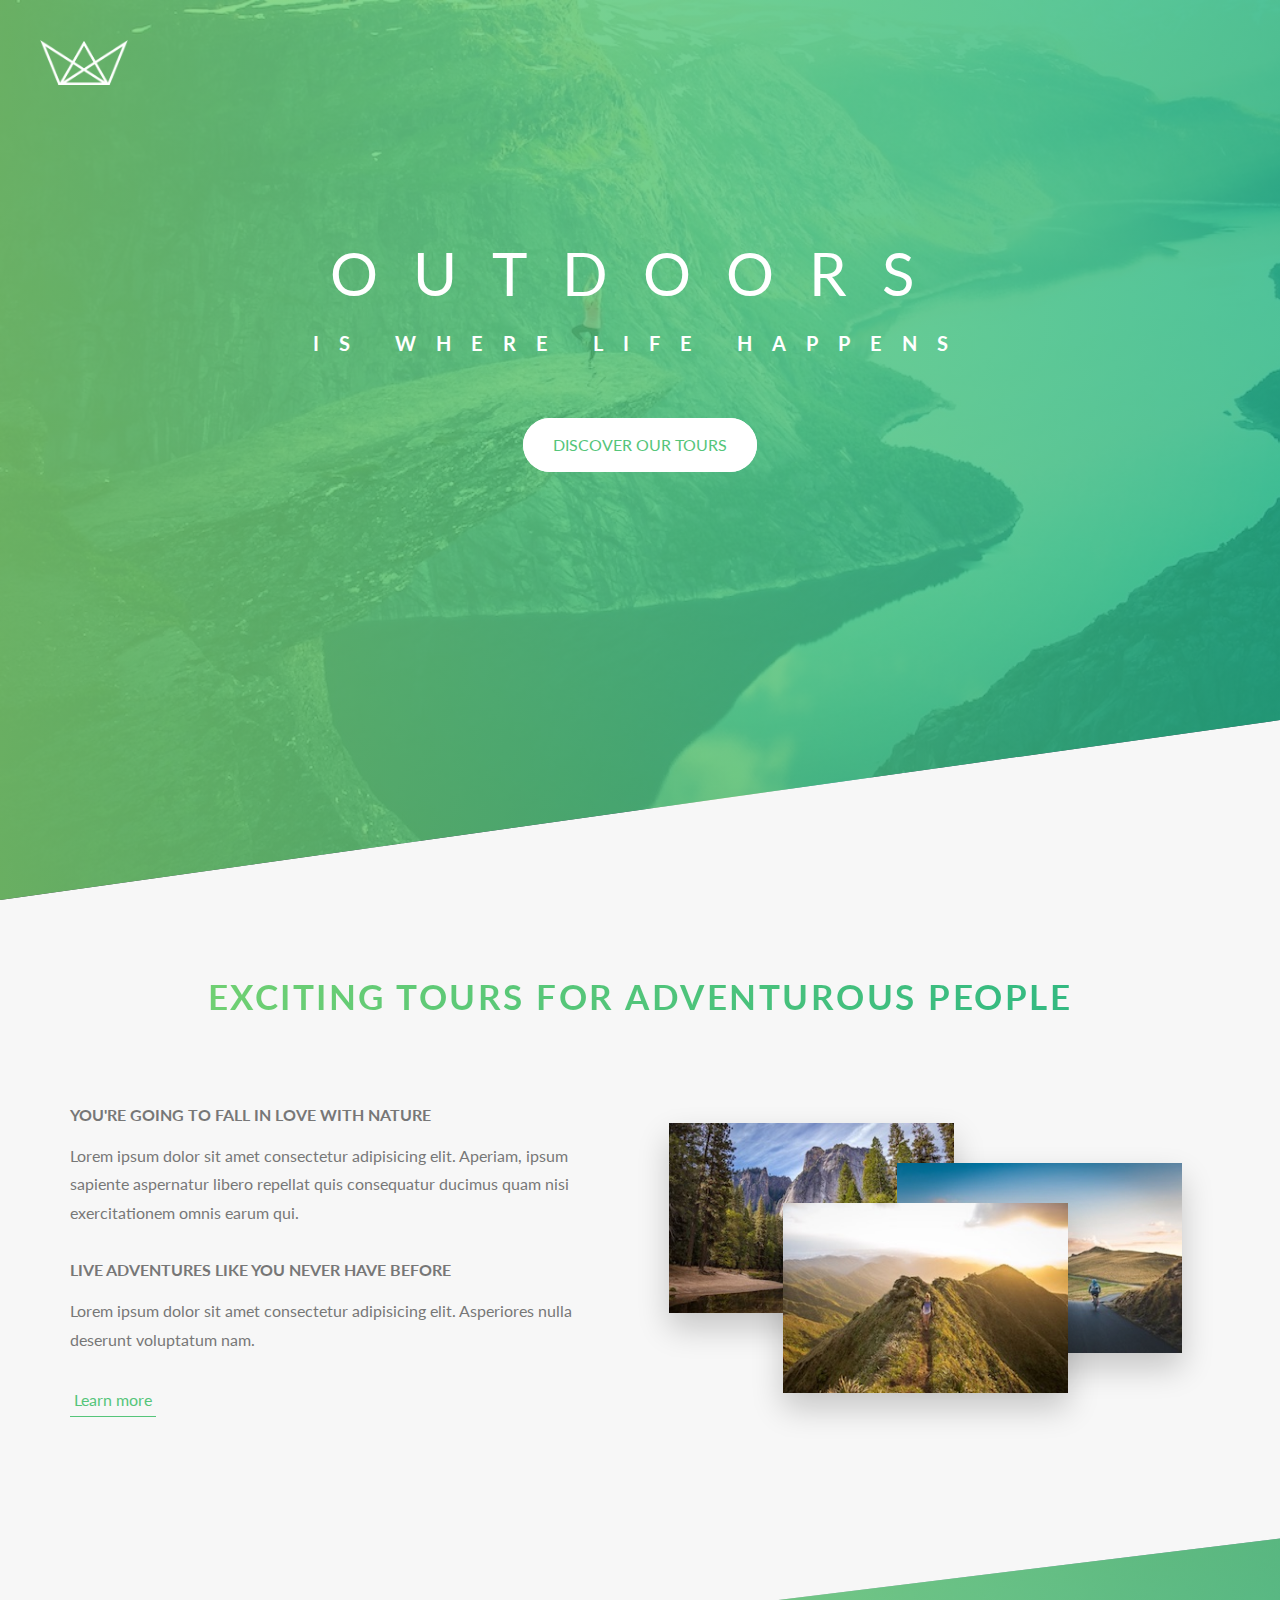
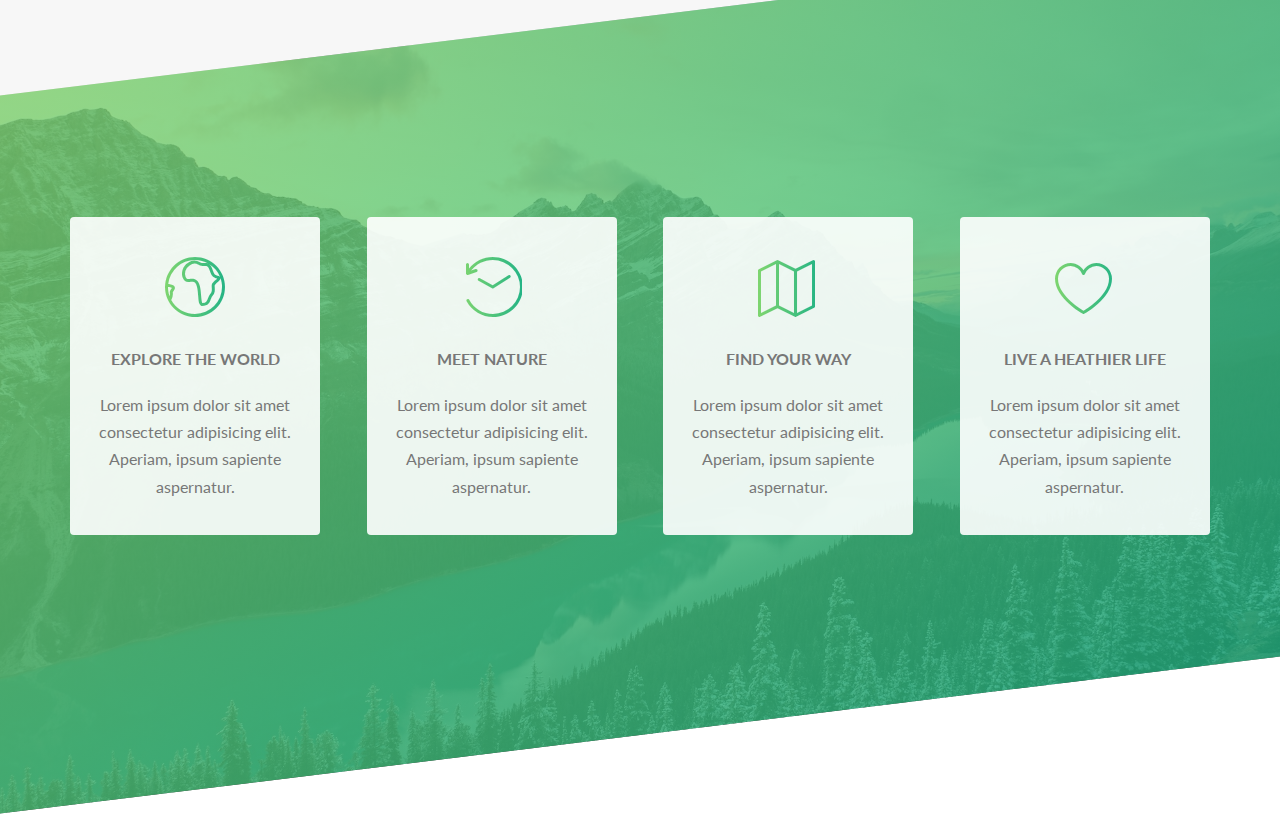
==== index.html @ 1b93e99a "header and few sections" ====
<html>
  <head>
    <meta charset="UTF-8">
    <meta name="viewport" content="width=device-width, initial-scale=1.0">
    <meta http-equiv="X-UA-Compatible" content="ie=edge">

    <link href="https://fonts.googleapis.com/css?family=Lato:100,300,400,700,900" rel="stylesheet">

    <!--<link rel="stylesheet" href="css/icon-font.css">-->

    <link rel="stylesheet" href="css/style.css">
    <link rel="stylesheet" href="css/font.css">
    <link rel="shortcut icon" type="image/png" href="img/favicon.png">

    <title>Natours | Exciting tours for adventurous people</title>
  </head>
  <body>
    <header>
      <div class="header__logo-box">
        <img class="logo" alt="logo" src="img/logo-white.png">
      </div>
      <div class="header__content-box">
        <h3>Outdoors</h3>
        <p>Is where life happens</p>
        <div class="u-text-center">
          <a href="#" class="button button--white">Discover our tours</a>
        </div>
      </div>
    </header>
    <main>
      <section class="section-about">
        <h2 class="heading--primary u-text-center u-mb-8">
          EXCITING TOURS FOR ADVENTUROUS PEOPLE
        </h2>
        <div class="container u-pt-8">
          <div class="row">
            <div class="col">
              <div class="about__content-box">
                <h4 class="heading--secondary">You're going to fall in love with nature</h4>
                <p>Lorem ipsum dolor sit amet consectetur adipisicing elit. Aperiam, ipsum sapiente aspernatur libero repellat quis consequatur ducimus quam nisi exercitationem omnis earum qui.</p>
              </div>
              <div class="about__content-box">
                <h4 class="heading--secondary">Live adventures like you never have before</h4>
                <p>Lorem ipsum dolor sit amet consectetur adipisicing elit. Asperiores nulla deserunt voluptatum nam.</p>
              </div>
              <a class="link" href="#">Learn more</a>
            </div>
            <div class="col">
              <div class="about__image-box">
                <img src="img/nat-1.jpg" class="about__img img--1">
                <img src="img/nat-2.jpg" class="about__img img--2">
                <img src="img/nat-3.jpg" class="about__img img--3">
              </div>
            </div>
          </div>
        </div>
      </section>

      <section class="section-features">
        <div class="container">
          <div class="row">
            <div class="col">
              <div class="feature-box">
                <div class="feature__logo">
                  <i class="lnr lnr-earth"></i>
                </div>
                <div class="feature__content">
                  <h4 class="heading--secondary">Explore The World</h4>
                  <p>Lorem ipsum dolor sit amet consectetur adipisicing elit. Aperiam, ipsum sapiente aspernatur.</p>
                </div>
              </div>
            </div>
            <div class="col">
              <div class="feature-box">
                <div class="feature__logo">
                  <i class="lnr lnr-history"></i>
                </div>
                <div class="feature__content">
                  <h4 class="heading--secondary">Meet Nature</h4>
                  <p>Lorem ipsum dolor sit amet consectetur adipisicing elit. Aperiam, ipsum sapiente aspernatur.</p>
                </div>
              </div>
            </div>
            <div class="col">
              <div class="feature-box">
                <div class="feature__logo">
                  <i class="lnr lnr-map"></i>
                </div>
                <div class="feature__content">
                  <h4 class="heading--secondary">Find your way</h4>
                  <p>Lorem ipsum dolor sit amet consectetur adipisicing elit. Aperiam, ipsum sapiente aspernatur.</p>
                </div>
              </div>
            </div>
            <div class="col">
              <div class="feature-box">
                <div class="feature__logo">
                  <i class="lnr lnr-heart"></i>
                </div>
                <div class="feature__content">
                  <h4 class="heading--secondary">Live a heathier life</h4>
                  <p>Lorem ipsum dolor sit amet consectetur adipisicing elit. Aperiam, ipsum sapiente aspernatur.</p>
                </div>
              </div>
            </div>
          </div>
        </div>
      </section>

      <section class="section-tours">
      </section>
    </main>
  </body>
</html>
---- css/style.css ----
/*
 * Light Green: #7ed56f
 * Medium Green: #55c57a;
 * Dark Green: #24b485
 */

* {
  padding: 0;
  margin: 0;
  box-sizing: border-box;
}

html {
  font-size: 62.5%;   /* 1rem = 10px */
}

body {
  font-family: Lato;
  font-weight: 400;
  color: #777;
  line-height: 1.5;
}

header {
  position: relative;
  min-height: 100vh;
  width: 100%;
  background-image: linear-gradient(to right, rgba(126, 213, 111, 0.8), rgba(36, 180, 132, 0.8)),
                    url('../img/hero-small.jpg');
  background-size: cover;
  clip-path: polygon(0 0, 100% 0, 100% 80vh, 0 100%);
  display: flex;
  align-items: center;
  justify-content: center;
}

header .header__logo-box {
  position: absolute;
  top: 4rem;
  left: 4rem;
}

header .header__logo-box img.logo {
  height: 4.5rem;
}

header .header__content-box {
  transform: translateY(-10rem);
}

header .header__content-box h3 {
  color: #fff;
  text-transform: uppercase;
  letter-spacing: 3.5rem;
  font-size: 6rem;
  font-weight: 400;
  margin-bottom: 1rem;
  text-align: center;
}

header .header__content-box p {
  color: #fff;
  text-transform: uppercase;
  letter-spacing: 2rem;
  font-size: 2rem;
  font-weight: 700;
  margin-bottom: 6rem;
}

.section-about {
  margin-top: -20vh;
  padding: 25rem 0 30rem;
  background-color: #f7f7f7;
}

.section-about .about__content-box {
  margin-bottom: 3rem;
  padding-right: 5rem;
}

.section-about .about__content-box p {
  margin-top: 1.5rem;
  font-size: 1.6rem;
  line-height: 1.8;
}

.section-about .about__image-box {
  position: relative;
  height: 100%;
  width: 100%;
}

.section-about .about__img {
  position: absolute;
  width: 50%;
  box-shadow: 0 15px 30px rgba(0, 0, 0, 0.2);
  outline-offset: 2rem;
  transition: 0.25s;
}

.section-about .about__img:hover {
  outline: 1.2rem solid #55c57a;
  transform: scale(1.05) translateY(-5px);
  z-index: 5 !important;
}

.section-about .about__img.img--1 {
  top: 2rem;
  left: 5%;
  z-index: 1;
}

.section-about .about__img.img--2 {
  top: 6rem;
  right: 5%;
  z-index: 2;
}

.section-about .about__img.img--3 {
  top: 10rem;
  left: 25%;
  z-index: 3;
}

.section-features {
  padding: 20rem 0;
  width: 100%;
  background-image: linear-gradient(to bottom right, rgba(126, 213, 111, 0.8), rgba(36, 180, 132, 0.8)),
                    url('../img/nat-4.jpg');
  background-size: cover;
  transform: skewY(-7deg);
  margin-top: -10rem;
}

.section-features .container {
  transform: skewY(7deg);
}

.section-features .row {
  justify-content: space-between;
}

.section-features .row .col {
  max-width: 25rem;
}

.section-features .feature-box {
  padding: 4rem 1.5rem 2.5rem;
  background-color: rgba(255, 255, 255, 0.9);
  border-radius: 4px;
  transition: 0.25s;
  text-align: center;
}

.section-features .feature-box:hover {
  transform: translateY(-15px) scale(1.02);
}

.section-features .feature-box .feature__logo {
  font-size: 6rem;
  display: inline-block;
  color: transparent;
  background: linear-gradient(to right, #7ed56f, #24b485);
  -webkit-background-clip: text;
  margin-bottom: 3rem;
}

.section-features .feature-box .feature__content h4 { 
  margin-bottom: 2rem;
}

.section-features .feature-box .feature__content p { 
  font-size: 1.6rem;
  line-height: 1.7;
  margin-bottom: 1rem;
}




/* Button CSS */
.button {
  cursor: pointer;
  display: inline-block;
  min-width: 10rem;
  text-transform: uppercase;
  text-decoration: none;
  padding: 1.5rem 3rem;
  border-radius: 7.5rem;
  font-size: 1.6rem;
  transition: 0.3s;
  position: relative;
}

.button:before {
  content: '';
  position: absolute;
  border-radius: 7.5rem;
  width: 100%;
  height: 100%;
  top: 0;
  left: 0;
  z-index: -1;
  transition: 0.3s;
}

.button:hover {
  transform: translateY(-5px);
  box-shadow: 0 10px 20px rgba(0, 0, 0, 0.2);
}

.button:hover:before {
  transform: scaleX(1.2) scaleY(1.5);
  opacity: 0;
}

.button.button--white,
.button.button--white:before {
  color: #55c57a;
  background-color: #fff;
}

.button.button--green,
.button.button--green:before {
  color: #fff;
  background-color: #55c57a;
}


/* Common Typograpy CSS */
.heading--primary {
  font-size: 3.5rem;
  text-transform: uppercase;
  color: transparent;
  background: linear-gradient(to right, #7ed56f, #24b485);
  font-weight: 700;
  letter-spacing: 0.25rem;
  transition: 0.25s;
  line-height: 1.5;
  -webkit-background-clip: text;
}

.heading--primary:hover {
  transform: skewY(2deg) skewX(15deg) scale(1.1);
  text-shadow: 0 10px 20px rgba(0, 0, 0, 0.2);
}

.heading--secondary {
  font-size: 1.6rem;
  font-weight: 700;
  text-transform: uppercase;
}

/* Grid CSS */
.container {
  max-width: 114rem;
  margin: auto;
}

.row {
  display: flex;
  flex-wrap: wrap;
}

.col {
  position: relative;
  width: 100%;
  min-height: 1px;
}

@media (min-width: 768px) {
  .col {
    flex-basis: 0;
    flex-grow: 1;
    max-width: 100%;
  }
}

/* Link CSS */
a.link {
  text-decoration: none;
  display: inline-block;
  font-size: 1.6rem;
  color: #55c57a;
  border-bottom: 1px solid #55c57a;
  padding: 4px;
  transition: 0.25s;
}

a.link:hover {
  background-color: #55c57a;
  color: #fff;
  transform: translateY(-3px);
  box-shadow: 0 8px 15px rgba(0, 0, 0, 0.2);
}


/* utilities CSS */
.u-text-center {
  text-align: center !important;
}

.u-text-left {
  text-align: left !important;
}

.u-text-right {
  text-align: right !important;
}

.u-text-justify {
  text-align: justify !important;
}


.u-mt-1 {
  margin-top: 0.5rem !important;
}

.u-mt-2 {
  margin-top: 1rem !important;
}

.u-mt-3 {
  margin-top: 1.5rem !important;
}

.u-mt-4 {
  margin-top: 2rem !important;
}

.u-mt-5 {
  margin-top: 2.5rem !important;
}

.u-mt-6 {
  margin-top: 3rem !important;
}

.u-mt-7 {
  margin-top: 3.5rem !important;
}

.u-mt-8 {
  margin-top: 4rem !important;
}

.u-mt-auto {
  margin-top: auto !important;
}

.u-mb-1 {
  margin-bottom: 0.5rem !important;
}

.u-mb-2 {
  margin-bottom: 1rem !important;
}

.u-mb-3 {
  margin-bottom: 1.5rem !important;
}

.u-mb-4 {
  margin-bottom: 2rem !important;
}

.u-mb-5 {
  margin-bottom: 2.5rem !important;
}

.u-mb-6 {
  margin-bottom: 3rem !important;
}

.u-mb-7 {
  margin-bottom: 3.5rem !important;
}

.u-mb-8 {
  margin-bottom: 4rem !important;
}

.u-mb-auto {
  margin-bottom: auto !important;
}

.u-ml-1 {
  margin-left: 0.5rem !important;
}

.u-ml-2 {
  margin-left: 1rem !important;
}

.u-ml-3 {
  margin-left: 1.5rem !important;
}

.u-ml-4 {
  margin-left: 2rem !important;
}

.u-ml-auto {
  margin-left: auto !important;
}

.u-mr-1 {
  margin-right: 0.5rem !important;
}

.u-mr-2 {
  margin-right: 1rem !important;
}

.u-mr-3 {
  margin-right: 1.5rem !important;
}

.u-mr-4 {
  margin-right: 2rem !important;
}

.u-mr-auto {
  margin-right: auto !important;
}

.u-pt-1 {
  padding-top: 0.5rem !important;
}

.u-pt-2 {
  padding-top: 1rem !important;
}

.u-pt-3 {
  padding-top: 1.5rem !important;
}

.u-pt-4 {
  padding-top: 2rem !important;
}

.u-pt-5 {
  padding-top: 2.5rem !important;
}

.u-pt-6 {
  padding-top: 3rem !important;
}

.u-pt-7 {
  padding-top: 3.5rem !important;
}

.u-pt-8 {
  padding-top: 4rem !important;
}

.u-pb-1 {
  padding-bottom: 0.5rem !important;
}

.u-pb-2 {
  padding-bottom: 1rem !important;
}

.u-pb-3 {
  padding-bottom: 1.5rem !important;
}

.u-pb-4 {
  padding-bottom: 2rem !important;
}

.u-pb-5 {
  padding-bottom: 2.5rem !important;
}

.u-pb-6 {
  padding-bottom: 3rem !important;
}

.u-pb-7 {
  padding-bottom: 3.5rem !important;
}

.u-pb-8 {
  padding-bottom: 4rem !important;
}

.u-pl-1 {
  padding-left: 0.5rem !important;
}

.u-pl-2 {
  padding-left: 1rem !important;
}

.u-pl-3 {
  padding-left: 1.5rem !important;
}

.u-pl-4 {
  padding-left: 2rem !important;
}

.u-pr-1 {
  padding-right: 0.5rem !important;
}

.u-pr-2 {
  padding-right: 1rem !important;
}

.u-pr-3 {
  padding-right: 1.5rem !important;
}

.u-pr-4 {
  padding-right: 2rem !important;
}
---- css/font.css ----
@font-face {
	font-family: 'Linearicons-Free';
	src:url('fonts/Linearicons-Free.eot?w118d');
	src:url('fonts/Linearicons-Free.eot?#iefixw118d') format('embedded-opentype'),
		url('fonts/Linearicons-Free.woff2?w118d') format('woff2'),
		url('fonts/Linearicons-Free.woff?w118d') format('woff'),
		url('fonts/Linearicons-Free.ttf?w118d') format('truetype'),
		url('fonts/Linearicons-Free.svg?w118d#Linearicons-Free') format('svg');
	font-weight: normal;
	font-style: normal;
}

.lnr {
	font-family: 'Linearicons-Free';
	speak: none;
	font-style: normal;
	font-weight: normal;
	font-variant: normal;
	text-transform: none;
	line-height: 1;

	/* Better Font Rendering =========== */
	-webkit-font-smoothing: antialiased;
	-moz-osx-font-smoothing: grayscale;
}

.lnr-home:before {
	content: "\e800";
}
.lnr-apartment:before {
	content: "\e801";
}
.lnr-pencil:before {
	content: "\e802";
}
.lnr-magic-wand:before {
	content: "\e803";
}
.lnr-drop:before {
	content: "\e804";
}
.lnr-lighter:before {
	content: "\e805";
}
.lnr-poop:before {
	content: "\e806";
}
.lnr-sun:before {
	content: "\e807";
}
.lnr-moon:before {
	content: "\e808";
}
.lnr-cloud:before {
	content: "\e809";
}
.lnr-cloud-upload:before {
	content: "\e80a";
}
.lnr-cloud-download:before {
	content: "\e80b";
}
.lnr-cloud-sync:before {
	content: "\e80c";
}
.lnr-cloud-check:before {
	content: "\e80d";
}
.lnr-database:before {
	content: "\e80e";
}
.lnr-lock:before {
	content: "\e80f";
}
.lnr-cog:before {
	content: "\e810";
}
.lnr-trash:before {
	content: "\e811";
}
.lnr-dice:before {
	content: "\e812";
}
.lnr-heart:before {
	content: "\e813";
}
.lnr-star:before {
	content: "\e814";
}
.lnr-star-half:before {
	content: "\e815";
}
.lnr-star-empty:before {
	content: "\e816";
}
.lnr-flag:before {
	content: "\e817";
}
.lnr-envelope:before {
	content: "\e818";
}
.lnr-paperclip:before {
	content: "\e819";
}
.lnr-inbox:before {
	content: "\e81a";
}
.lnr-eye:before {
	content: "\e81b";
}
.lnr-printer:before {
	content: "\e81c";
}
.lnr-file-empty:before {
	content: "\e81d";
}
.lnr-file-add:before {
	content: "\e81e";
}
.lnr-enter:before {
	content: "\e81f";
}
.lnr-exit:before {
	content: "\e820";
}
.lnr-graduation-hat:before {
	content: "\e821";
}
.lnr-license:before {
	content: "\e822";
}
.lnr-music-note:before {
	content: "\e823";
}
.lnr-film-play:before {
	content: "\e824";
}
.lnr-camera-video:before {
	content: "\e825";
}
.lnr-camera:before {
	content: "\e826";
}
.lnr-picture:before {
	content: "\e827";
}
.lnr-book:before {
	content: "\e828";
}
.lnr-bookmark:before {
	content: "\e829";
}
.lnr-user:before {
	content: "\e82a";
}
.lnr-users:before {
	content: "\e82b";
}
.lnr-shirt:before {
	content: "\e82c";
}
.lnr-store:before {
	content: "\e82d";
}
.lnr-cart:before {
	content: "\e82e";
}
.lnr-tag:before {
	content: "\e82f";
}
.lnr-phone-handset:before {
	content: "\e830";
}
.lnr-phone:before {
	content: "\e831";
}
.lnr-pushpin:before {
	content: "\e832";
}
.lnr-map-marker:before {
	content: "\e833";
}
.lnr-map:before {
	content: "\e834";
}
.lnr-location:before {
	content: "\e835";
}
.lnr-calendar-full:before {
	content: "\e836";
}
.lnr-keyboard:before {
	content: "\e837";
}
.lnr-spell-check:before {
	content: "\e838";
}
.lnr-screen:before {
	content: "\e839";
}
.lnr-smartphone:before {
	content: "\e83a";
}
.lnr-tablet:before {
	content: "\e83b";
}
.lnr-laptop:before {
	content: "\e83c";
}
.lnr-laptop-phone:before {
	content: "\e83d";
}
.lnr-power-switch:before {
	content: "\e83e";
}
.lnr-bubble:before {
	content: "\e83f";
}
.lnr-heart-pulse:before {
	content: "\e840";
}
.lnr-construction:before {
	content: "\e841";
}
.lnr-pie-chart:before {
	content: "\e842";
}
.lnr-chart-bars:before {
	content: "\e843";
}
.lnr-gift:before {
	content: "\e844";
}
.lnr-diamond:before {
	content: "\e845";
}
.lnr-linearicons:before {
	content: "\e846";
}
.lnr-dinner:before {
	content: "\e847";
}
.lnr-coffee-cup:before {
	content: "\e848";
}
.lnr-leaf:before {
	content: "\e849";
}
.lnr-paw:before {
	content: "\e84a";
}
.lnr-rocket:before {
	content: "\e84b";
}
.lnr-briefcase:before {
	content: "\e84c";
}
.lnr-bus:before {
	content: "\e84d";
}
.lnr-car:before {
	content: "\e84e";
}
.lnr-train:before {
	content: "\e84f";
}
.lnr-bicycle:before {
	content: "\e850";
}
.lnr-wheelchair:before {
	content: "\e851";
}
.lnr-select:before {
	content: "\e852";
}
.lnr-earth:before {
	content: "\e853";
}
.lnr-smile:before {
	content: "\e854";
}
.lnr-sad:before {
	content: "\e855";
}
.lnr-neutral:before {
	content: "\e856";
}
.lnr-mustache:before {
	content: "\e857";
}
.lnr-alarm:before {
	content: "\e858";
}
.lnr-bullhorn:before {
	content: "\e859";
}
.lnr-volume-high:before {
	content: "\e85a";
}
.lnr-volume-medium:before {
	content: "\e85b";
}
.lnr-volume-low:before {
	content: "\e85c";
}
.lnr-volume:before {
	content: "\e85d";
}
.lnr-mic:before {
	content: "\e85e";
}
.lnr-hourglass:before {
	content: "\e85f";
}
.lnr-undo:before {
	content: "\e860";
}
.lnr-redo:before {
	content: "\e861";
}
.lnr-sync:before {
	content: "\e862";
}
.lnr-history:before {
	content: "\e863";
}
.lnr-clock:before {
	content: "\e864";
}
.lnr-download:before {
	content: "\e865";
}
.lnr-upload:before {
	content: "\e866";
}
.lnr-enter-down:before {
	content: "\e867";
}
.lnr-exit-up:before {
	content: "\e868";
}
.lnr-bug:before {
	content: "\e869";
}
.lnr-code:before {
	content: "\e86a";
}
.lnr-link:before {
	content: "\e86b";
}
.lnr-unlink:before {
	content: "\e86c";
}
.lnr-thumbs-up:before {
	content: "\e86d";
}
.lnr-thumbs-down:before {
	content: "\e86e";
}
.lnr-magnifier:before {
	content: "\e86f";
}
.lnr-cross:before {
	content: "\e870";
}
.lnr-menu:before {
	content: "\e871";
}
.lnr-list:before {
	content: "\e872";
}
.lnr-chevron-up:before {
	content: "\e873";
}
.lnr-chevron-down:before {
	content: "\e874";
}
.lnr-chevron-left:before {
	content: "\e875";
}
.lnr-chevron-right:before {
	content: "\e876";
}
.lnr-arrow-up:before {
	content: "\e877";
}
.lnr-arrow-down:before {
	content: "\e878";
}
.lnr-arrow-left:before {
	content: "\e879";
}
.lnr-arrow-right:before {
	content: "\e87a";
}
.lnr-move:before {
	content: "\e87b";
}
.lnr-warning:before {
	content: "\e87c";
}
.lnr-question-circle:before {
	content: "\e87d";
}
.lnr-menu-circle:before {
	content: "\e87e";
}
.lnr-checkmark-circle:before {
	content: "\e87f";
}
.lnr-cross-circle:before {
	content: "\e880";
}
.lnr-plus-circle:before {
	content: "\e881";
}
.lnr-circle-minus:before {
	content: "\e882";
}
.lnr-arrow-up-circle:before {
	content: "\e883";
}
.lnr-arrow-down-circle:before {
	content: "\e884";
}
.lnr-arrow-left-circle:before {
	content: "\e885";
}
.lnr-arrow-right-circle:before {
	content: "\e886";
}
.lnr-chevron-up-circle:before {
	content: "\e887";
}
.lnr-chevron-down-circle:before {
	content: "\e888";
}
.lnr-chevron-left-circle:before {
	content: "\e889";
}
.lnr-chevron-right-circle:before {
	content: "\e88a";
}
.lnr-crop:before {
	content: "\e88b";
}
.lnr-frame-expand:before {
	content: "\e88c";
}
.lnr-frame-contract:before {
	content: "\e88d";
}
.lnr-layers:before {
	content: "\e88e";
}
.lnr-funnel:before {
	content: "\e88f";
}
.lnr-text-format:before {
	content: "\e890";
}
.lnr-text-format-remove:before {
	content: "\e891";
}
.lnr-text-size:before {
	content: "\e892";
}
.lnr-bold:before {
	content: "\e893";
}
.lnr-italic:before {
	content: "\e894";
}
.lnr-underline:before {
	content: "\e895";
}
.lnr-strikethrough:before {
	content: "\e896";
}
.lnr-highlight:before {
	content: "\e897";
}
.lnr-text-align-left:before {
	content: "\e898";
}
.lnr-text-align-center:before {
	content: "\e899";
}
.lnr-text-align-right:before {
	content: "\e89a";
}
.lnr-text-align-justify:before {
	content: "\e89b";
}
.lnr-line-spacing:before {
	content: "\e89c";
}
.lnr-indent-increase:before {
	content: "\e89d";
}
.lnr-indent-decrease:before {
	content: "\e89e";
}
.lnr-pilcrow:before {
	content: "\e89f";
}
.lnr-direction-ltr:before {
	content: "\e8a0";
}
.lnr-direction-rtl:before {
	content: "\e8a1";
}
.lnr-page-break:before {
	content: "\e8a2";
}
.lnr-sort-alpha-asc:before {
	content: "\e8a3";
}
.lnr-sort-amount-asc:before {
	content: "\e8a4";
}
.lnr-hand:before {
	content: "\e8a5";
}
.lnr-pointer-up:before {
	content: "\e8a6";
}
.lnr-pointer-right:before {
	content: "\e8a7";
}
.lnr-pointer-down:before {
	content: "\e8a8";
}
.lnr-pointer-left:before {
	content: "\e8a9";
}
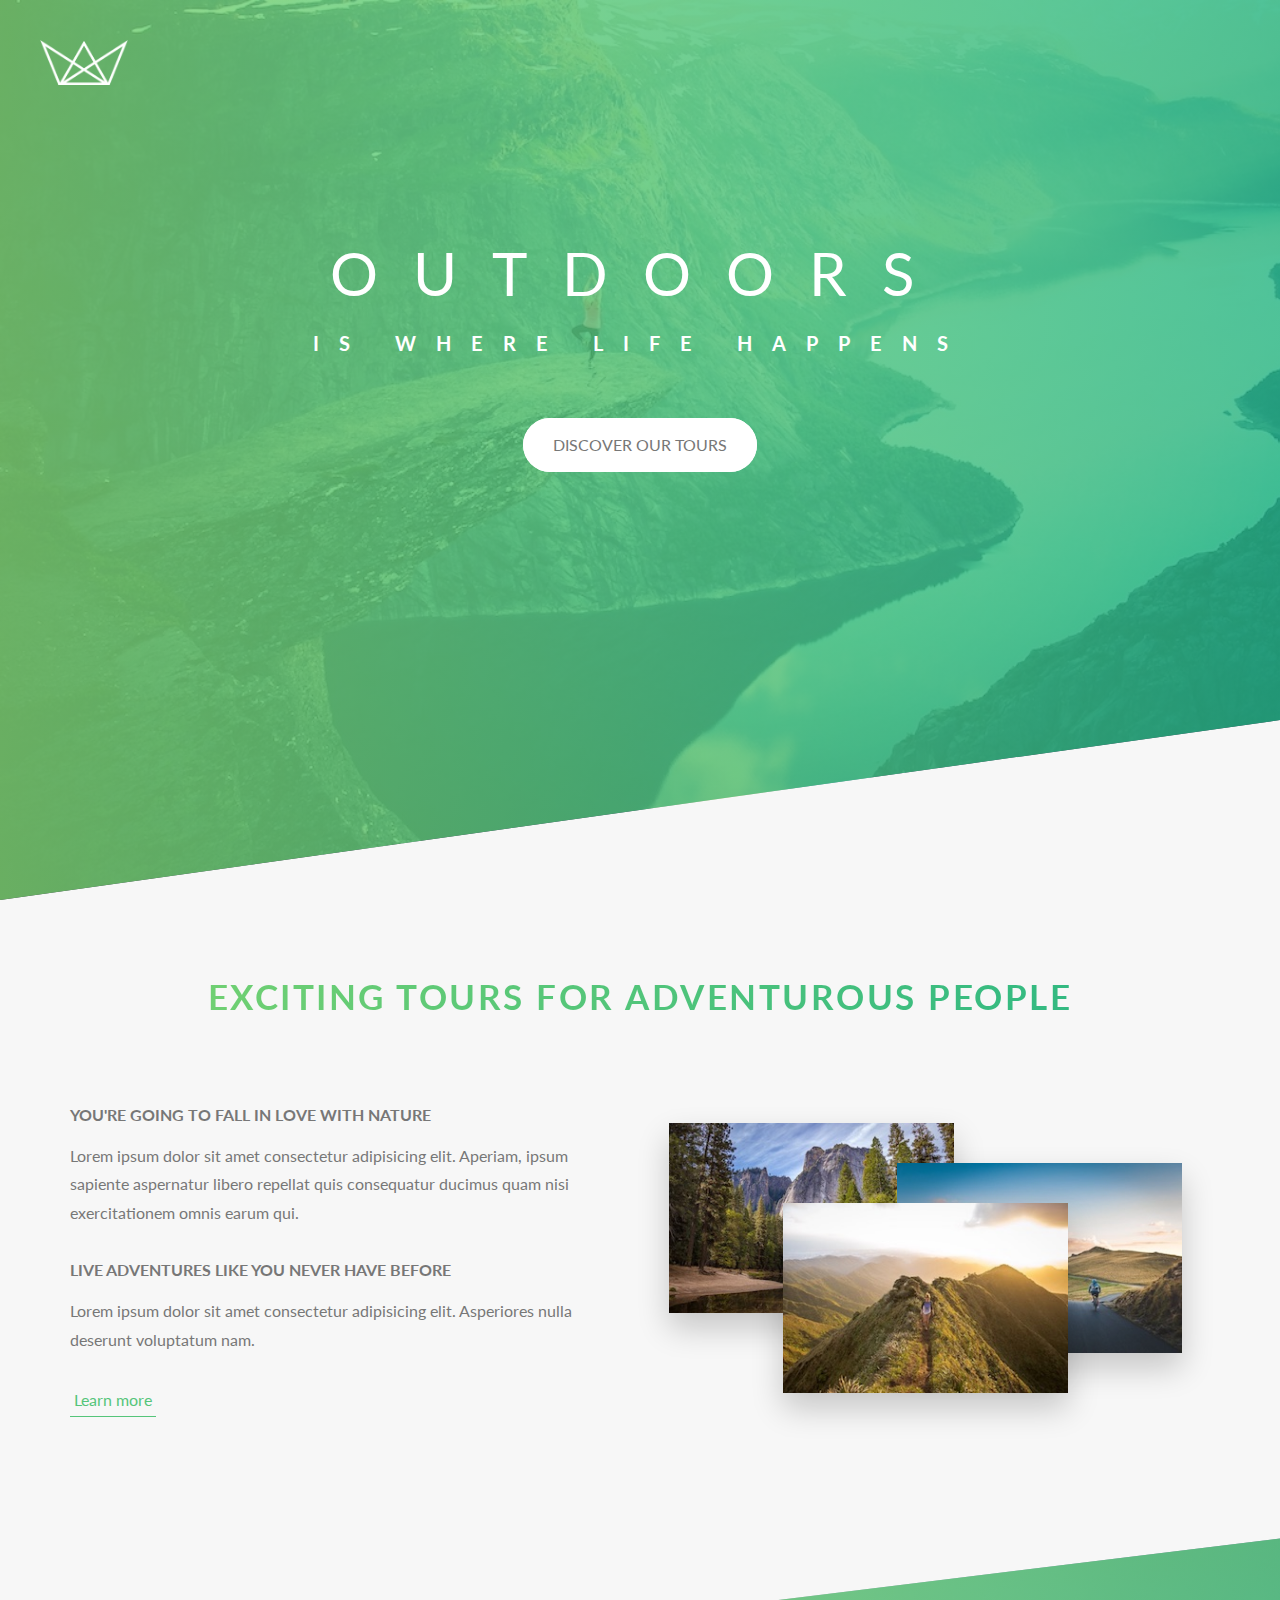
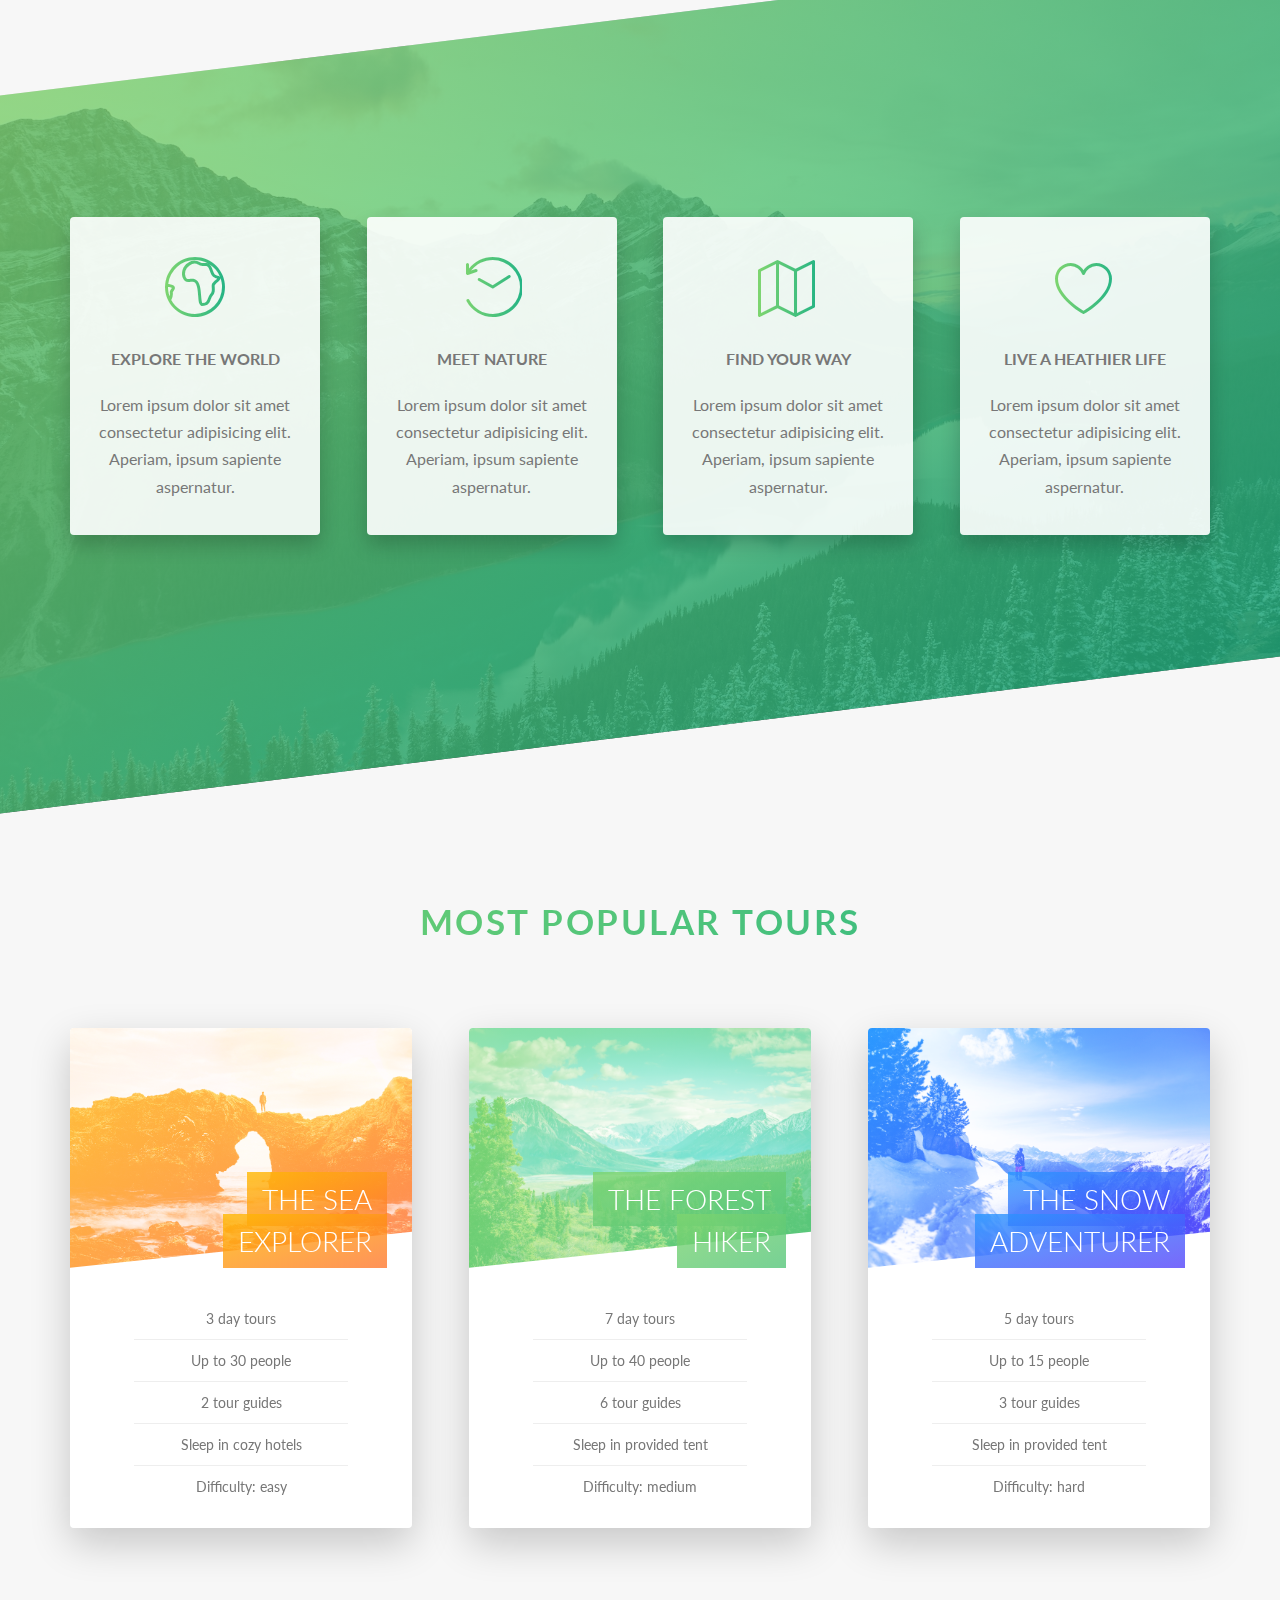
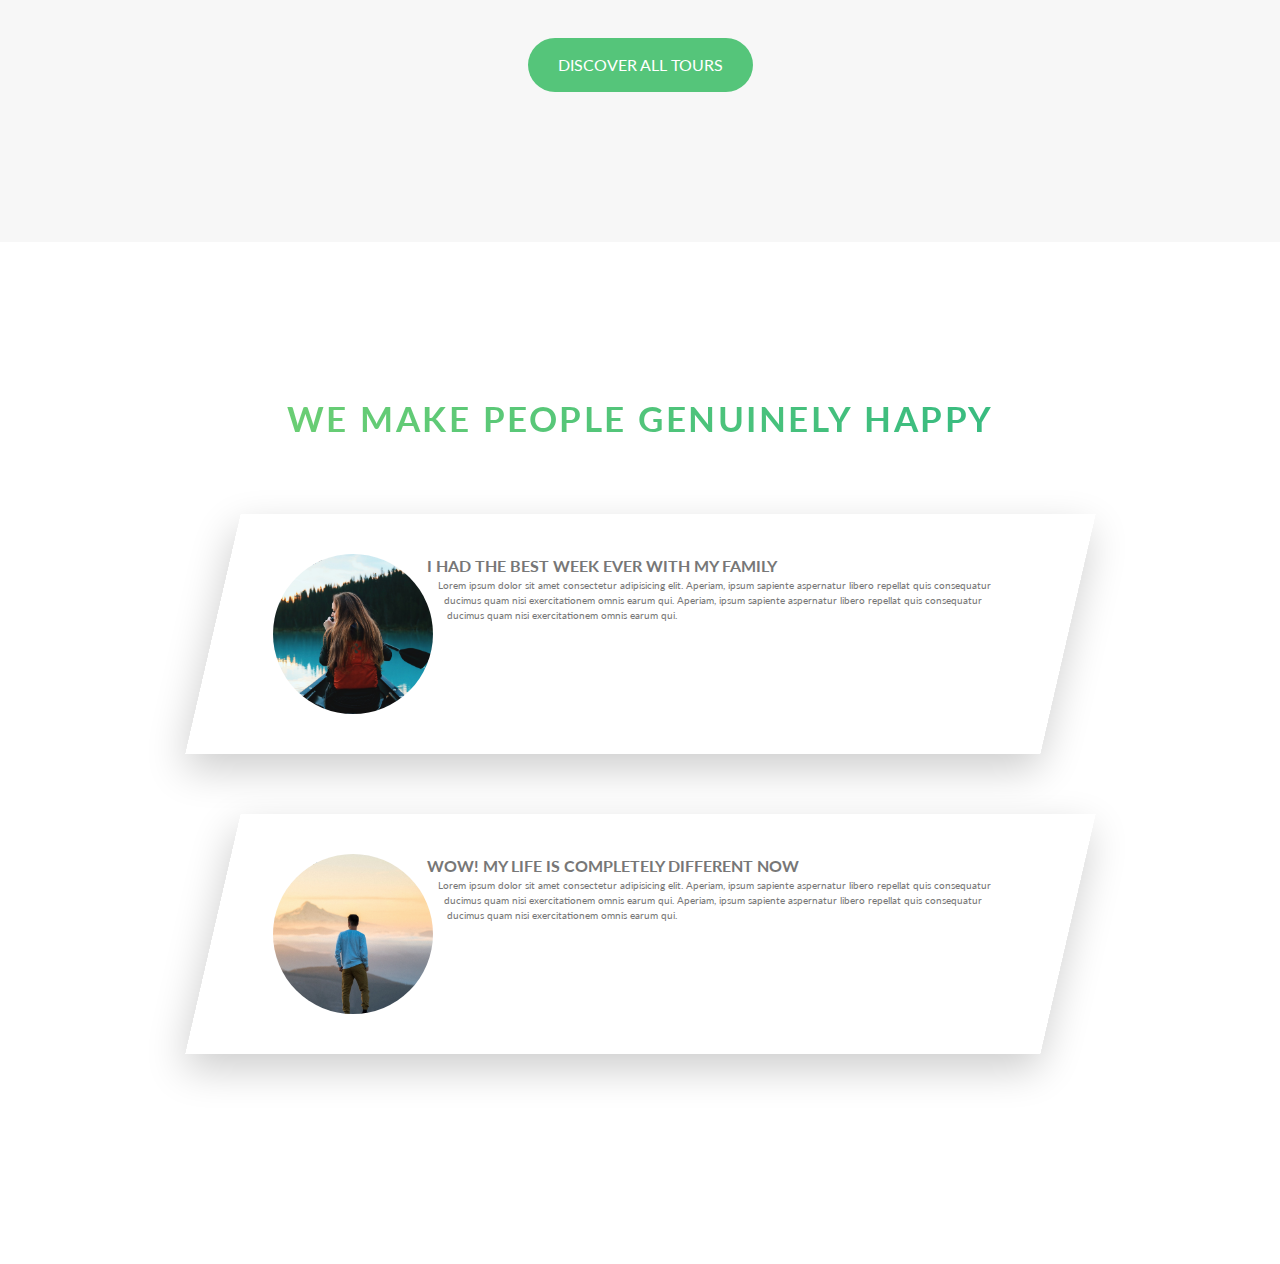
==== commit fef93f9f: "add section tours" ====
--- a/index.html
+++ b/index.html
@@ -10,6 +10,7 @@
 
     <link rel="stylesheet" href="css/style.css">
     <link rel="stylesheet" href="css/font.css">
+    <link rel="stylesheet" href="css/responsive.css">
     <link rel="shortcut icon" type="image/png" href="img/favicon.png">
 
     <title>Natours | Exciting tours for adventurous people</title>
@@ -58,7 +59,7 @@
 
       <section class="section-features">
         <div class="container">
-          <div class="row">
+          <div class="row justify-content-between">
             <div class="col">
               <div class="feature-box">
                 <div class="feature__logo">
@@ -108,6 +109,125 @@
       </section>
 
       <section class="section-tours">
+        <h2 class="heading--primary">Most Popular tours</h2>
+        <div class="container u-pb-8">
+          <div class="row justify-content-between">
+            <div class="col">
+              <div class="tour__card tour--1">
+                <div class="tour__card__front">
+                  <div class="tour__card__bg">&nbsp;</div>
+                  <div class="tour__card__head">
+                    <h4>The Sea Explorer</h4>
+                  </div>
+                  <ul class="tour__card__content">
+                    <li>3 day tours</li>
+                    <li>Up to 30 people</li>
+                    <li>2 tour guides</li>
+                    <li>Sleep in cozy hotels</li>
+                    <li>Difficulty: easy</li>
+                  </ul>
+                </div>
+                <div class="tour__card__back">
+                  <h3>ONLY</h3>
+                  <p>$297</p>
+                  <a href="#" class="button button--white">Book now!</a>
+                </div>
+              </div>
+            </div>
+            <div class="col">
+              <div class="tour__card tour--2">
+                <div class="tour__card__front">
+                  <div class="tour__card__bg">&nbsp;</div>
+                  <div class="tour__card__head">
+                    <h4>The Forest Hiker</h4>
+                  </div>
+                  <ul class="tour__card__content">
+                    <li>7 day tours</li>
+                    <li>Up to 40 people</li>
+                    <li>6 tour guides</li>
+                    <li>Sleep in provided tent</li>
+                    <li>Difficulty: medium</li>
+                  </ul>
+                </div>
+                <div class="tour__card__back">
+                  <h3>ONLY</h3>
+                  <p>$297</p>
+                  <a href="#" class="button button--white">Book now!</a>
+                </div>
+              </div>
+            </div>
+            <div class="col">
+              <div class="tour__card tour--3">
+                <div class="tour__card__front">
+                  <div class="tour__card__bg">&nbsp;</div>
+                  <div class="tour__card__head">
+                    <h4>The Snow Adventurer</h4>
+                  </div>
+                  <ul class="tour__card__content">
+                    <li>5 day tours</li>
+                    <li>Up to 15 people</li>
+                    <li>3 tour guides</li>
+                    <li>Sleep in provided tent</li>
+                    <li>Difficulty: hard</li>
+                  </ul>
+                </div>
+                <div class="tour__card__back">
+                  <h3>ONLY</h3>
+                  <p>$297</p>
+                  <a href="#" class="button button--white">Book now!</a>
+                </div>
+              </div>
+            </div>
+          </div>
+        </div>
+        <div class="u-mt-8 u-pt-6 u-text-center">
+          <a href="#" class="button button--green">Discover all tours</a>
+        </div>
+      </section>
+
+      <section class="section-stories">
+        <div class="video__bg">
+          <video loop muted autoplay>
+            <source src="img/video.mp4" type="video/mp4">
+            <source src="img/video.webm" type="video/webm">
+            Your browser not support video
+          </video>
+        </div>
+        <h3 class="heading--primary u-text-center u-mb-6">We make people genuinely happy</h3>
+        <div class="container u-pt-8">
+          <div class="story-box">
+            <div class="story__content clearfix">
+              <figure class="story__content__img">
+                <img src="img/nat-8.jpg" alt="Mary Smith">
+                <figcaption>Mary Smith</figcaption>
+              </figure>
+              <div class="story__content__text">
+                <h3 class="heading--secondary">
+                  I HAD THE BEST WEEK EVER WITH MY FAMILY
+                </h3>
+                <p>
+                  Lorem ipsum dolor sit amet consectetur adipisicing elit. Aperiam, ipsum sapiente aspernatur libero repellat quis consequatur ducimus quam nisi exercitationem omnis earum qui. Aperiam, ipsum sapiente aspernatur libero repellat quis consequatur ducimus quam nisi exercitationem omnis earum qui.
+                </p>
+              </div>
+            </div>
+          </div>
+          <div class="story-box">
+            <div class="story__content clearfix">
+              <figure class="story__content__img">
+                <img src="img/nat-9.jpg" alt="John Doe">
+                <figcaption>John Doe</figcaption>
+              </figure>
+              <div class="story__content__text">
+                <h3 class="heading--secondary">
+                  WOW! MY LIFE IS COMPLETELY DIFFERENT NOW
+                </h3>
+                <p>
+                  Lorem ipsum dolor sit amet consectetur adipisicing elit. Aperiam, ipsum sapiente aspernatur libero repellat quis consequatur ducimus quam nisi exercitationem omnis earum qui. Aperiam, ipsum sapiente aspernatur libero repellat quis consequatur ducimus quam nisi exercitationem omnis earum qui.
+                </p>
+              </div>
+            </div>
+          </div>
+        </div>
       </section>
     </main>
   </body>
--- a/css/style.css
+++ b/css/style.css
@@ -150,10 +150,11 @@
   border-radius: 4px;
   transition: 0.25s;
   text-align: center;
+  box-shadow: 0 10px 20px rgba(0, 0, 0, 0.2);
 }
 
 .section-features .feature-box:hover {
-  transform: translateY(-15px) scale(1.02);
+  transform: translateY(-2rem) scale(1.02);
 }
 
 .section-features .feature-box .feature__logo {
@@ -175,7 +176,219 @@
   margin-bottom: 1rem;
 }
 
-
+.section-tours {
+  margin-top: -10vh;
+  padding: 25rem 0 15rem;
+  background-color: #f7f7f7;
+}
+
+.section-tours .heading--primary {
+  margin-bottom: 8rem;
+  text-align: center;
+}
+
+.section-tours .row .col {
+  max-width: 30%;
+}
+
+.section-tours .tour__card {
+  position: relative;
+  perspective: 1500px;
+  text-align: center;
+  height: 50rem;
+}
+
+.tour__card .tour__card__front,
+.tour__card .tour__card__back {
+  position: absolute;
+  top: 0;
+  left: 0;
+  border-radius: 4px;
+  transition: 1s;
+  backface-visibility: hidden;
+  box-shadow: 0 15px 40px rgba(0, 0, 0, 0.2);
+  width: 100%;
+  height: 100%;
+}
+
+.tour__card:hover .tour__card__front {
+  transform: rotateY(180deg);
+}
+
+.tour__card:hover .tour__card__back {
+  transform: rotateY(0deg);
+}
+
+.tour__card .tour__card__front {
+  background-color: #fff;
+}
+
+.tour__card .tour__card__back {
+  transform: rotateY(-180deg);
+  display: flex;
+  flex-direction: column;
+  justify-content: center;
+  align-items: center;
+}
+
+.tour__card .tour__card__bg {
+  height: 24rem;
+  background-blend-mode: screen;
+  clip-path: polygon(0 0, 0 100%, 100% 85%, 100% 0);
+  border-top-left-radius: 4px;
+  border-top-right-radius: 4px;
+}
+
+.tour__card.tour--1 .tour__card__bg {
+  background: linear-gradient(to right bottom, #ffb900, #ff7730), url(../img/nat-5.jpg);
+  background-size: cover;
+}
+
+.tour__card.tour--2 .tour__card__bg {
+  background: linear-gradient(to right bottom, #7ed56f, #55c57a), url(../img/nat-6.jpg);
+  background-size: cover;
+}
+
+.tour__card.tour--3 .tour__card__bg {
+  background: linear-gradient(to right bottom, #2998ff, #5643fa), url(../img/nat-7.jpg);
+  background-size: cover;
+}
+
+.tour__card .tour__card__head {
+  position: absolute;
+  top: 15rem;
+  right: 2.5rem;
+  max-width: 70%;
+  font-size: 2.8rem;
+  font-weight: 300;
+  text-align: right;
+  color: #fff;
+  text-transform: uppercase;
+}
+
+.tour__card .tour__card__head h4 {
+  padding: 1rem 1.5rem;
+  -webkit-box-decoration-break: clone;
+  font-weight: 300;
+  display: inline;
+}
+
+.tour__card.tour--1 .tour__card__head h4 {
+  background: linear-gradient(to bottom right, rgba(255, 185, 0, 0.8), rgba(255, 119, 48, 0.8));
+}
+
+.tour__card.tour--2 .tour__card__head h4 {
+  background: linear-gradient(to bottom right, rgba(126, 213, 111, 0.8), rgba(85, 197, 122, 0.8));
+}
+
+.tour__card.tour--3 .tour__card__head h4 {
+  background: linear-gradient(to bottom right, rgba(41, 152, 255, 0.8), rgba(86, 67, 250, 0.8));
+}
+
+.tour__card .tour__card__content {
+  margin-top: 1rem;
+  width: 80%;
+  padding: 2rem 3rem;
+  font-size: 1.4rem;
+  display: inline-block;
+}
+
+.tour__card .tour__card__content li {
+  padding: 1rem 0;
+  border-bottom: 1px solid #eee;
+  list-style: none;
+}
+
+.tour__card .tour__card__content li:last-child {
+  border-bottom: none;
+}
+
+.tour__card.tour--1 .tour__card__back {
+  background: linear-gradient(to right bottom, #ffb900, #ff7730);
+}
+
+.tour__card.tour--2 .tour__card__back {
+  background: linear-gradient(to right bottom, #7ed56f, #55c57a);
+}
+
+.tour__card.tour--3 .tour__card__back {
+  background: linear-gradient(to right bottom, #2998ff, #5643fa);
+}
+
+.tour__card .tour__card__back h3 {
+  font-size: 1.4rem;
+  text-transform: uppercase;
+  margin-bottom: 1rem;
+  color: #fff;
+}
+
+.tour__card .tour__card__back p {
+  font-size: 5rem;
+  text-transform: uppercase;
+  font-weight: 200;
+  color: #fff;
+  margin-bottom: 8rem;
+}
+
+.section-stories {
+  padding: 15rem 0;
+  min-height: 100rem;
+  background-color: rgba(255, 255, 255, 0.5);
+  position: relative;
+}
+
+.section-stories .video__bg {
+  position: absolute;
+  top: 0;
+  left: 0;
+  width: 100%;
+  height: 100%;
+  z-index: -1;
+}
+
+.section-stories .video__bg video {
+  object-fit: cover;
+  width: 100%;
+  height: 100%;
+}
+
+.section-stories .story-box {
+  width: 75%;
+  margin: 0 auto 6rem;
+  transform: skewX(-13deg);
+  background-color: rgba(255, 255, 255, 0.75);
+  box-shadow: 0 15px 40px rgba(0, 0, 0, 0.2);
+}
+
+.story-box .story__content {
+  padding: 4rem 6rem;
+  transform: skewX(13deg);
+}
+
+.story-box .story__content .story__content__img {
+  width: 16rem;
+  height: 16rem;
+  overflow: hidden;
+  border-radius: 50%;
+  float: left;
+  margin-right: 2rem;
+  shape-outside: circle(50%);
+  position: relative;
+}
+
+.story-box .story__content .story__content__img img {
+  position: absolute;
+  width: 100%;
+  height: 100%;
+  object-fit: cover;
+  transition: 0.3s;
+  transform: scale(1.4);
+}
+
+.story-box:hover .story__content .story__content__img img {
+  transform: scale(1);
+  filter: blur(2px) brightness(80%);
+}
 
 
 /* Button CSS */
@@ -216,7 +429,7 @@
 
 .button.button--white,
 .button.button--white:before {
-  color: #55c57a;
+  color: #777;
   background-color: #fff;
 }
 
@@ -276,6 +489,12 @@
   }
 }
 
+.clearfix:after {
+  content: "";
+  clear: both;
+  display: table;
+}
+
 /* Link CSS */
 a.link {
   text-decoration: none;
@@ -520,3 +739,7 @@
 .u-pr-4 {
   padding-right: 2rem !important;
 }
+
+.justify-content-between {
+  justify-content: space-between !important;
+}
--- a/css/responsive.css
+++ b/css/responsive.css
@@ -0,0 +1,5 @@
+@media (min-width: 1600px) {
+  html {
+    font-size: 75%;
+  }
+}
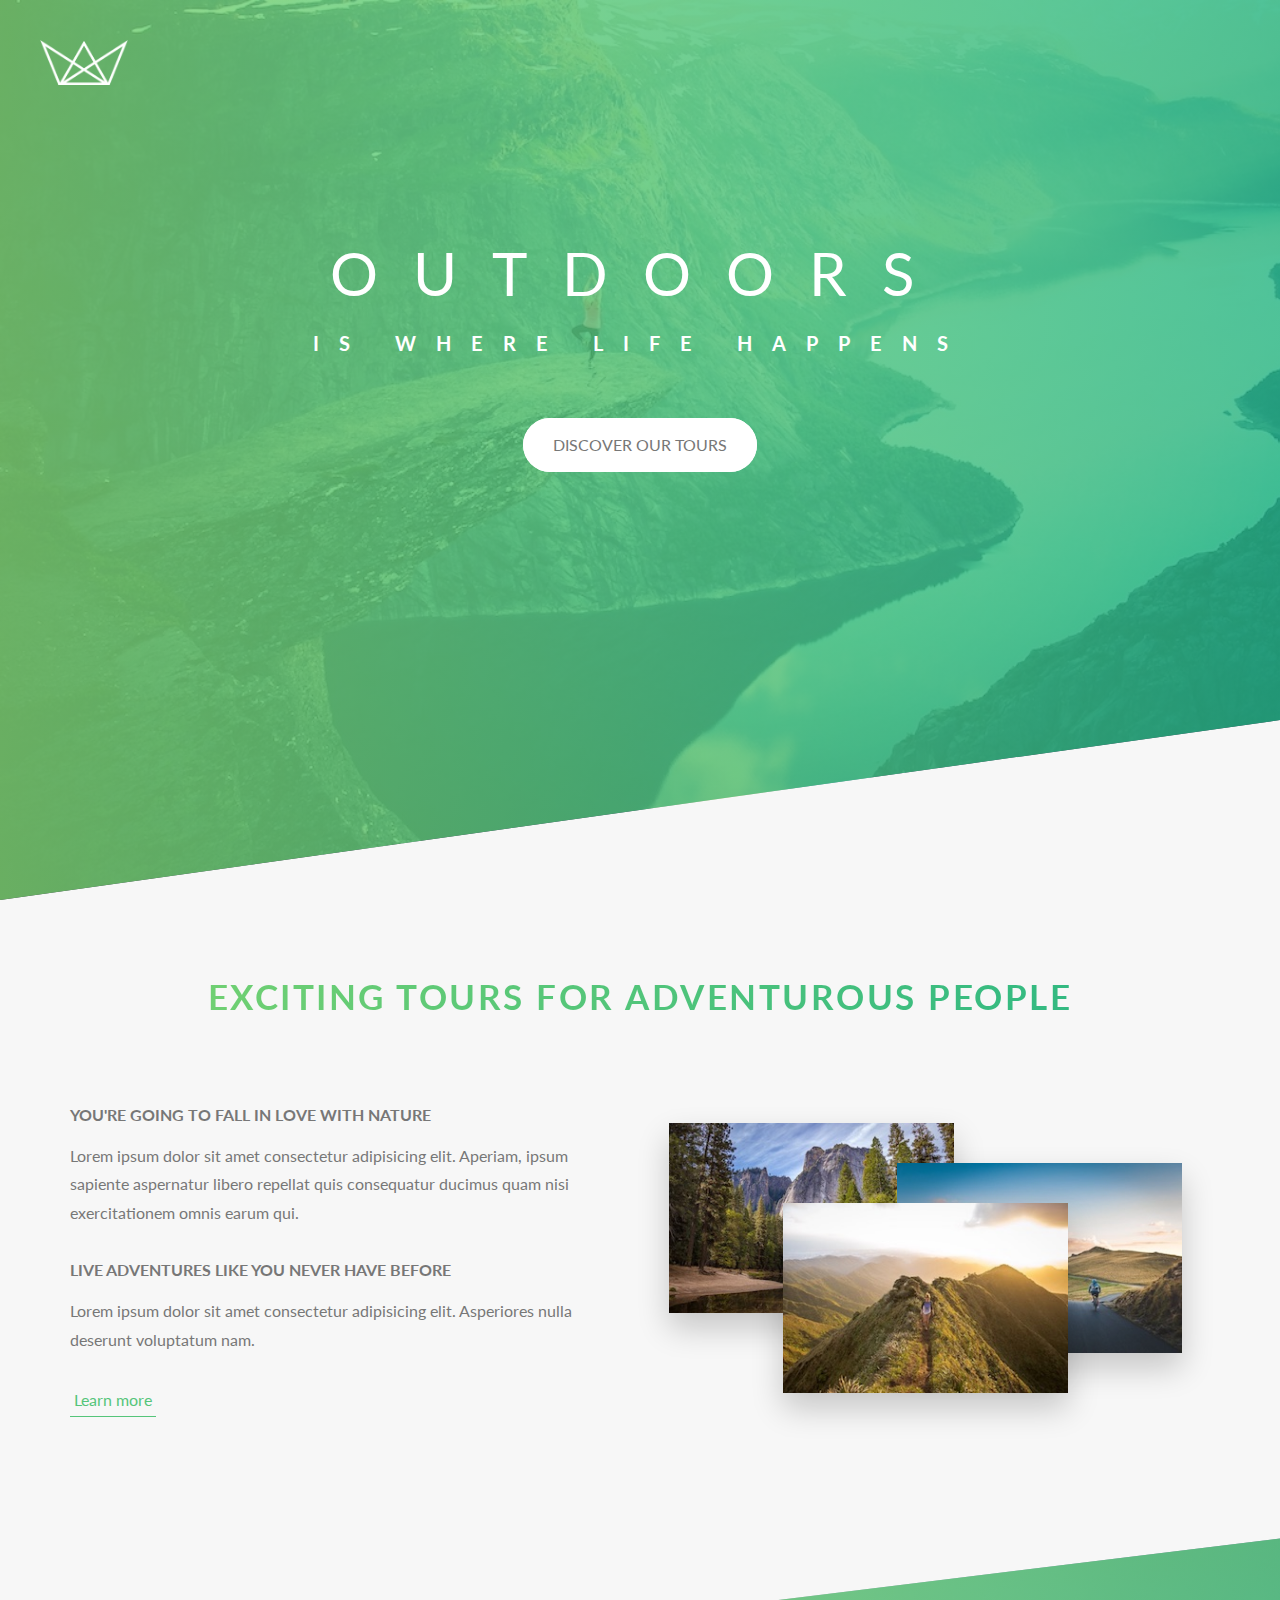
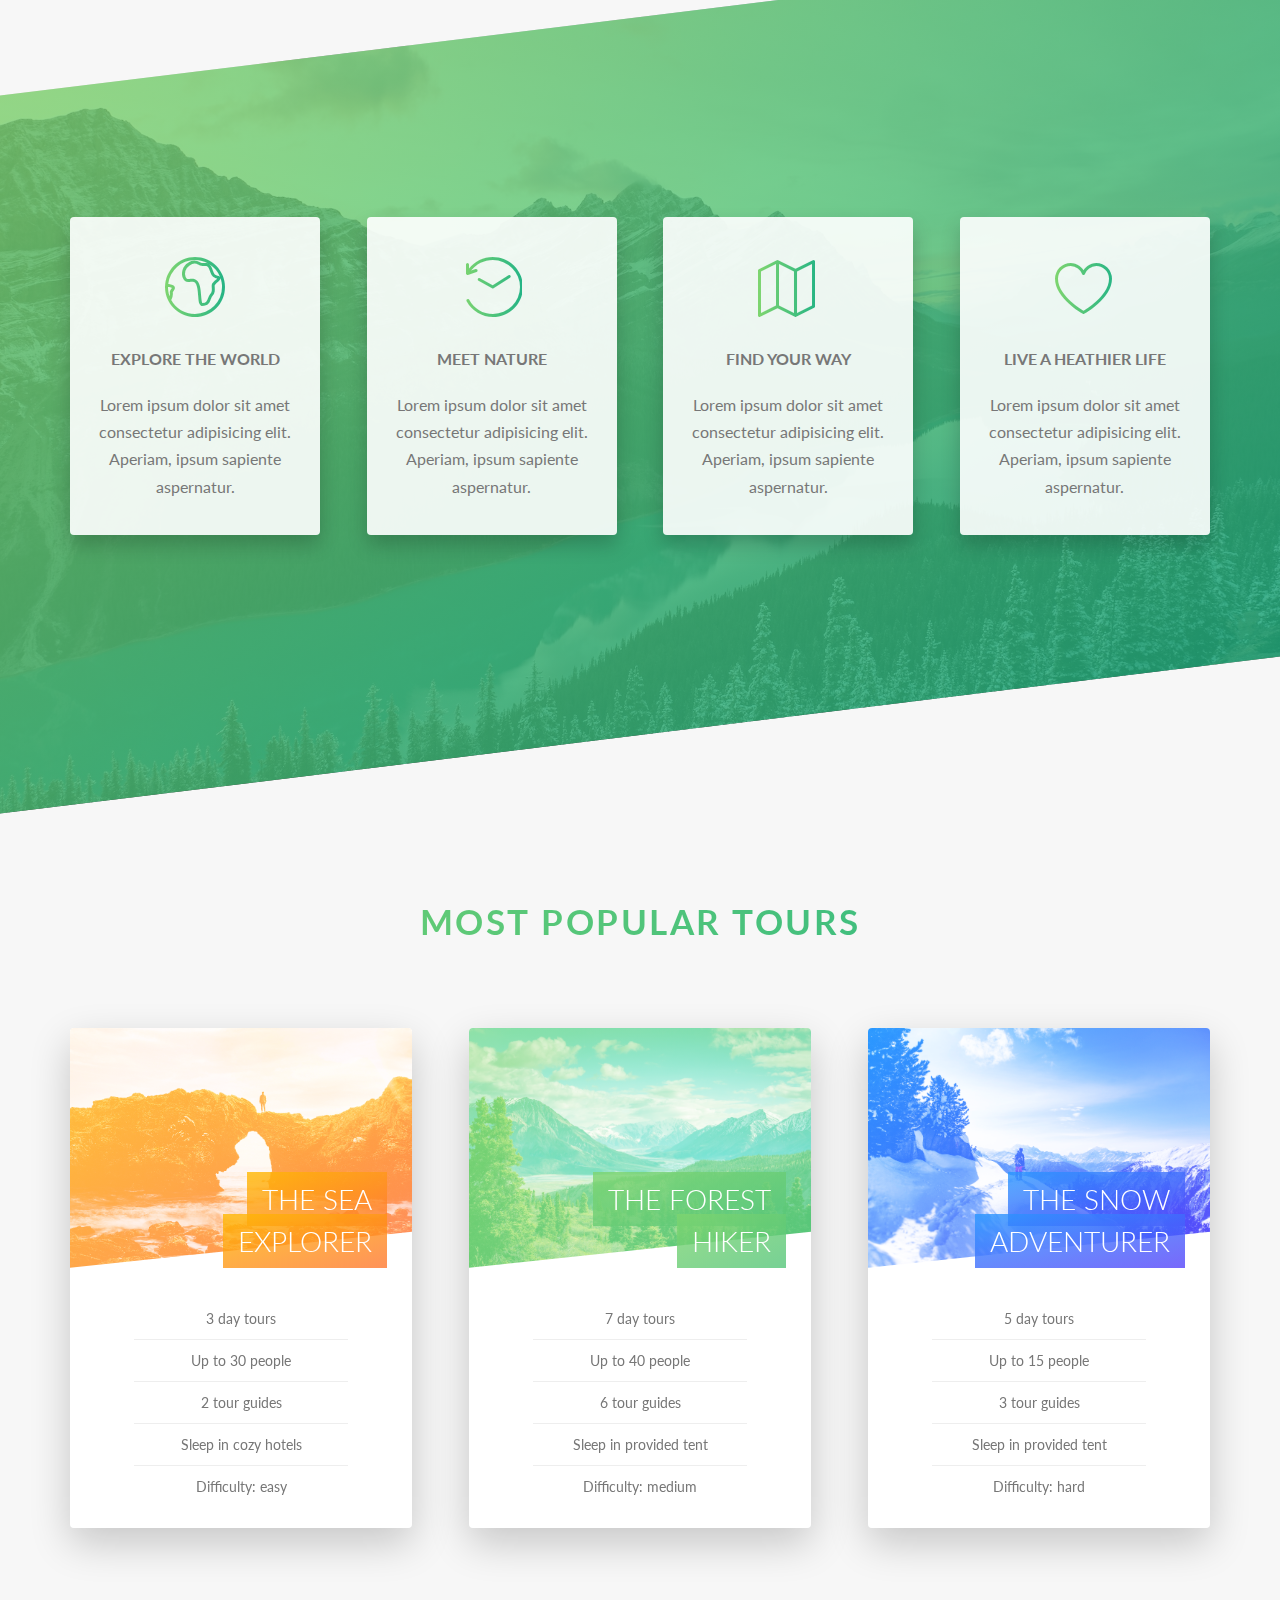
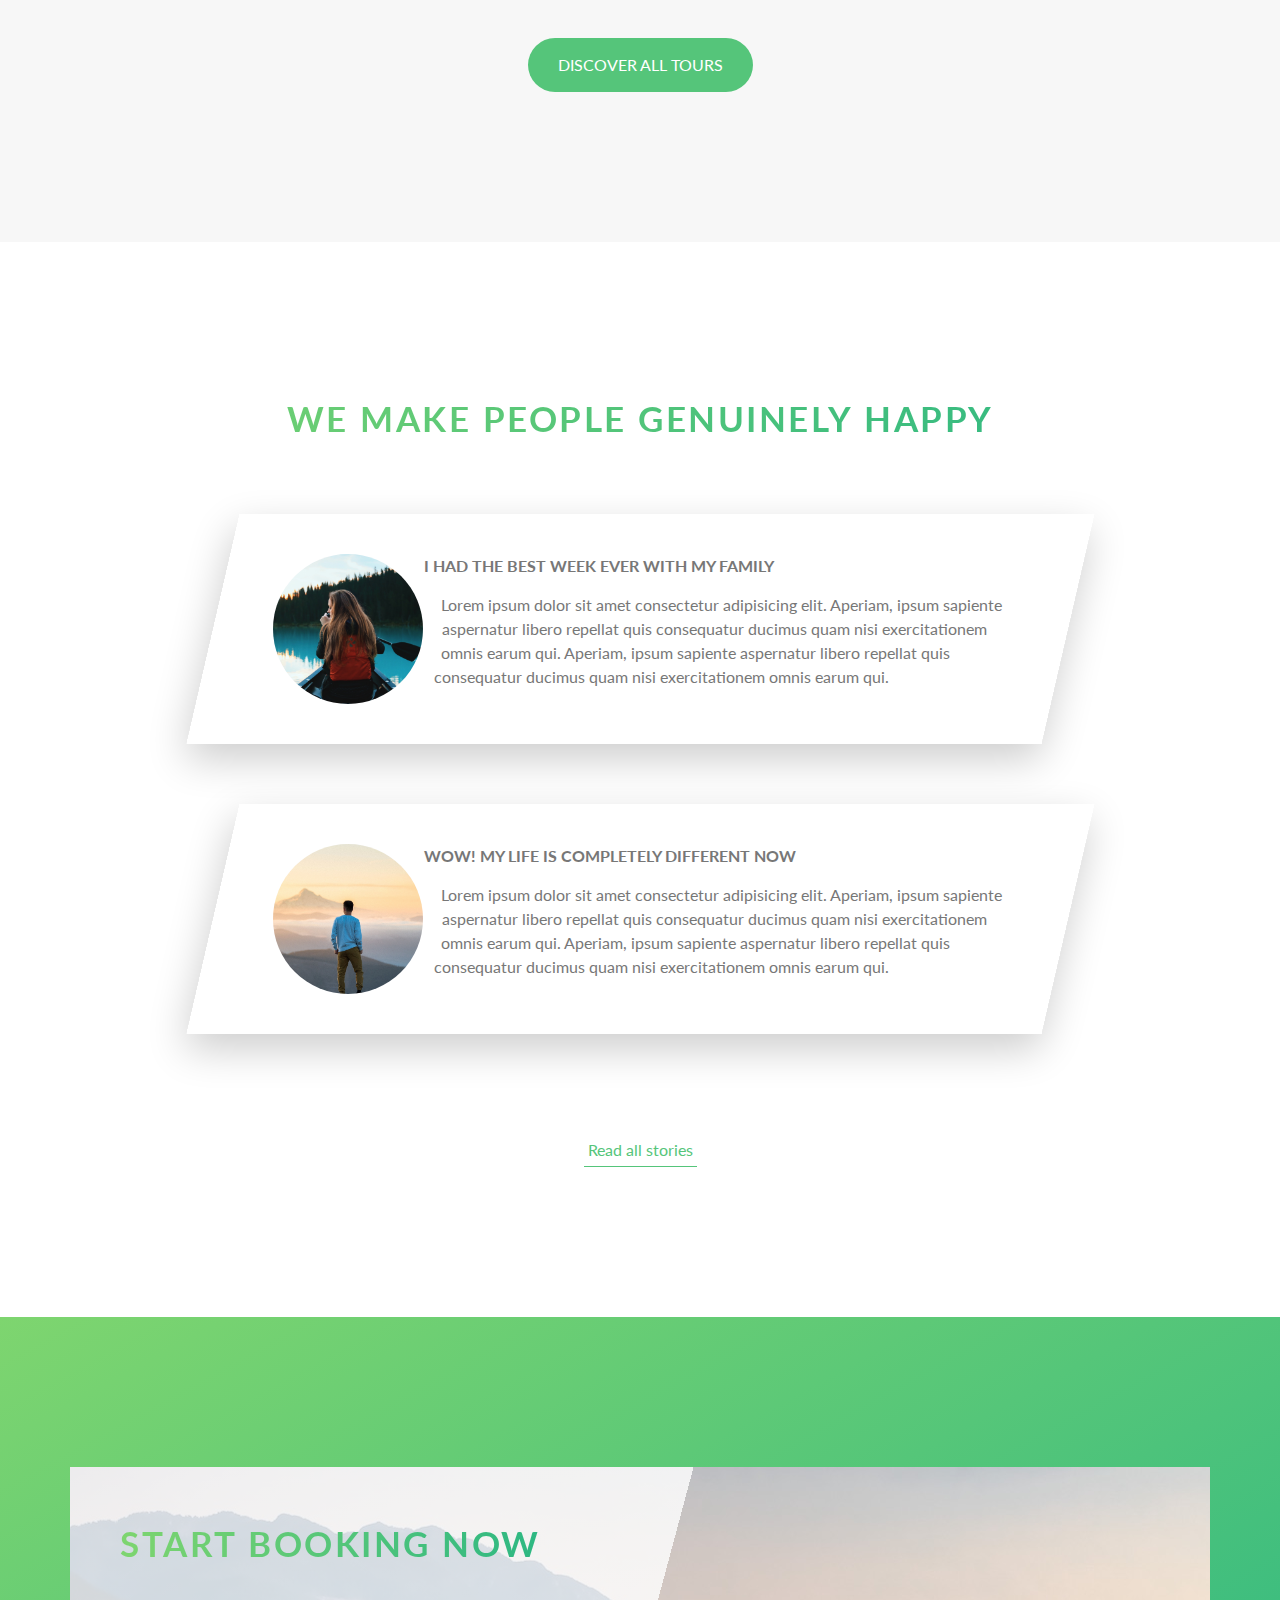
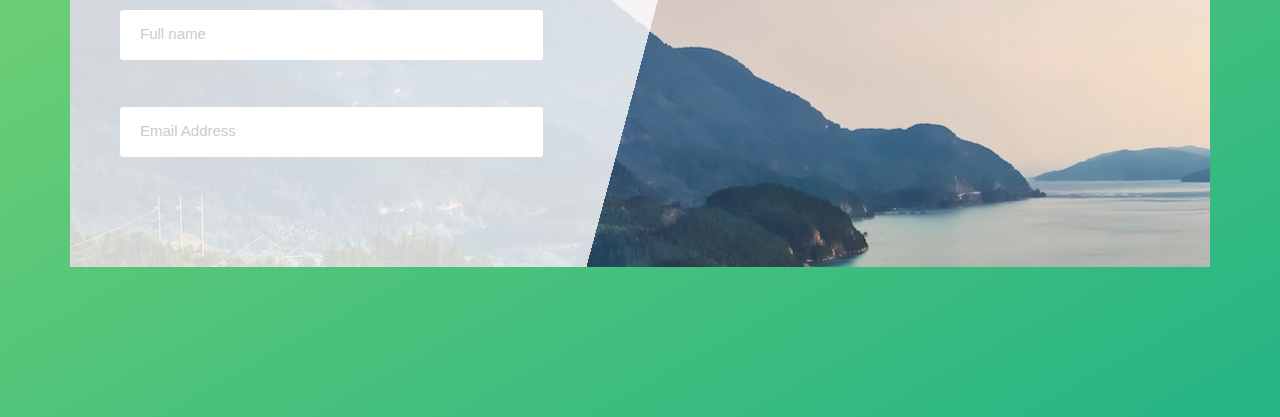
==== commit 72d4f0ec: "section form" ====
--- a/index.html
+++ b/index.html
@@ -228,6 +228,27 @@
             </div>
           </div>
         </div>
+        <div class="u-mt-8 u-pt-8 u-text-center">
+          <a href="#" class="link">Read all stories</a>
+        </div>
+      </section>
+
+      <section class="section-form">
+        <div class="container">
+          <div class="book">
+            <form class="book__form">
+              <h3 class="heading--primary u-mb-8">Start Booking Now</h3>
+              <div class="field">
+                <input class="input" type="text" id="name" name="name" required placeholder="Full name">
+                <label for="name" class="input__label">Full name</label>
+              </div>
+              <div class="field">
+                <input class="input" type="email" id="email" name="email" required placeholder="Email Address">
+                <label for="name" class="input__label">Email Address</label>
+              </div>
+            </form>
+          </div>
+        </div>
       </section>
     </main>
   </body>
--- a/css/style.css
+++ b/css/style.css
@@ -332,8 +332,7 @@
 
 .section-stories {
   padding: 15rem 0;
-  min-height: 100rem;
-  background-color: rgba(255, 255, 255, 0.5);
+  background-color: rgba(255, 255, 255, 0.85);
   position: relative;
 }
 
@@ -366,12 +365,12 @@
 }
 
 .story-box .story__content .story__content__img {
-  width: 16rem;
-  height: 16rem;
+  width: 15rem;
+  height: 15rem;
   overflow: hidden;
   border-radius: 50%;
   float: left;
-  margin-right: 2rem;
+  margin-right: 2.5rem;
   shape-outside: circle(50%);
   position: relative;
 }
@@ -385,10 +384,56 @@
   transform: scale(1.4);
 }
 
+.story-box .story__content .story__content__img figcaption {
+  position: absolute;
+  width: 50%;
+  top: 50%;
+  left: 50%;
+  color: #fff;
+  font-size: 1.6rem;
+  text-transform: uppercase;
+  line-height: 1.8;
+  letter-spacing: 1px;
+  text-align: center;
+  opacity: 0;
+  transition: 0.3s;
+  transform: translate(-50%, 100%);
+}
+
 .story-box:hover .story__content .story__content__img img {
   transform: scale(1);
   filter: blur(2px) brightness(80%);
 }
+
+.story-box:hover .story__content .story__content__img figcaption {
+  transform: translate(-50%, -50%);
+  opacity: 1;
+}
+
+.story-box .story__content .story__content__text p {
+  font-size: 1.6rem;
+  margin-top: 1.5rem;
+}
+
+section.section-form {
+  padding: 15rem 0;
+  background: linear-gradient(to bottom right, #7ed56f, #24b485);
+}
+
+.section-form .book {
+  min-height: 40rem;
+  width: 100%;
+  background: linear-gradient(105deg, rgba(255, 255, 255, 0.8) 0%,
+                                      rgba(255, 255, 255, 0.8) 50%,
+                                      transparent 50%),
+              url('../img/nat-10.jpg');
+}
+
+.section-form .book .book__form {
+  width: 50%;
+  padding: 5rem;
+}
+
 
 
 /* Button CSS */
@@ -513,6 +558,61 @@
   box-shadow: 0 8px 15px rgba(0, 0, 0, 0.2);
 }
 
+/* Form CSS */
+.field {
+  margin-bottom: 2rem;
+}
+
+.input {
+  background-color: #fff;
+  border: none;
+  outline: none;
+  font-size: 1.5rem;
+  padding: 1.5rem 2rem;
+  color: #333;
+  border-radius: 3px;
+  border-bottom: 3px solid transparent;
+  transition: 0.3s;
+  display: block;
+  width: 90%;
+}
+
+.input::placeholder {
+  color: #ccc;
+}
+
+.input::-webkit-input-placeholder {
+  color: #ccc;
+}
+
+.input::-ms-input-placeholder {
+  color: #ccc;
+}
+
+.input:focus {
+  border-bottom: 3px solid #55c57a;
+  box-shadow: 0 10px 20px rgba(0, 0, 0, 0.2);
+}
+
+.input:focus:invalid {
+  border-bottom: 3px solid #ff7730;
+}
+
+.input__label {
+  display: block;
+  margin: 0.8rem 2rem;
+  font-weight: 700;
+  visibility: visible;
+  font-size: 1.3rem;
+  opacity: 1;
+  transition: 0.3s;
+}
+
+.input:placeholder-shown + .input__label {
+  opacity: 0;
+  visibility: hidden;
+  transform: translateY(-4rem);
+}
 
 /* utilities CSS */
 .u-text-center {
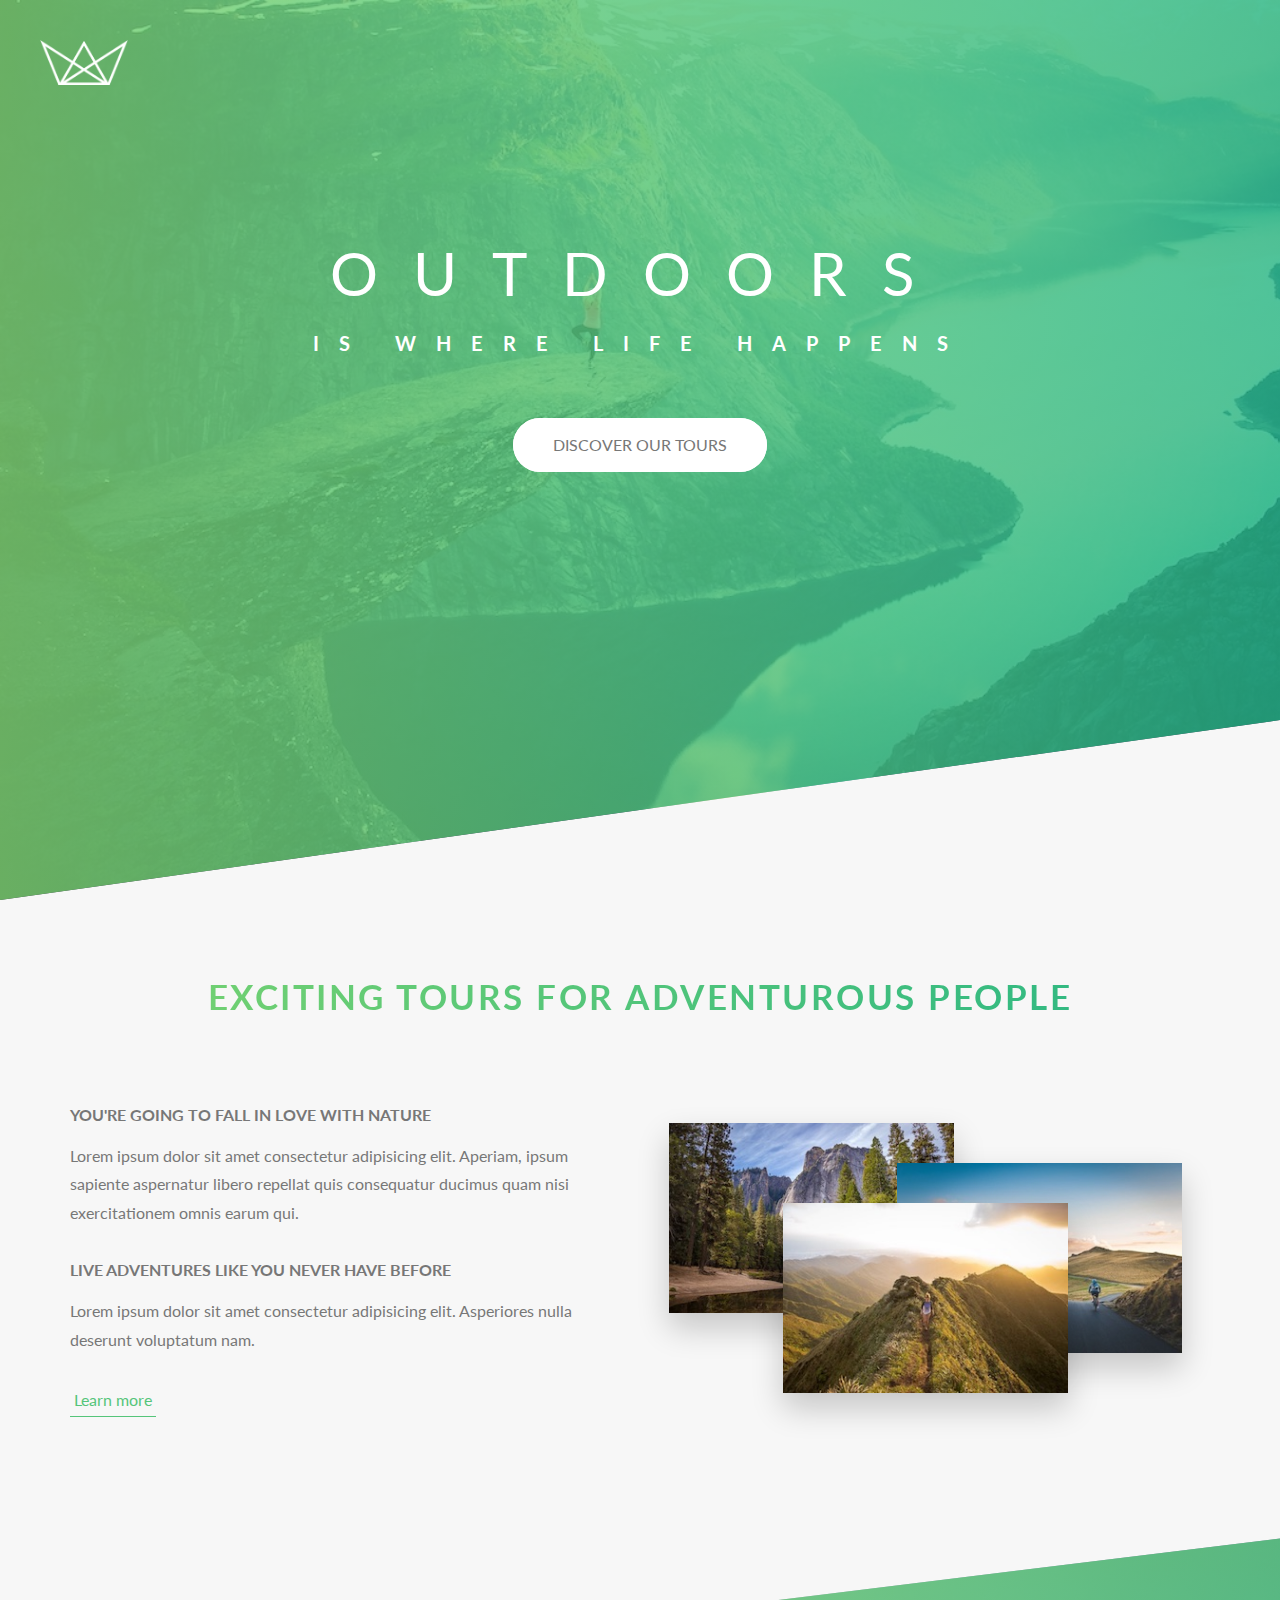
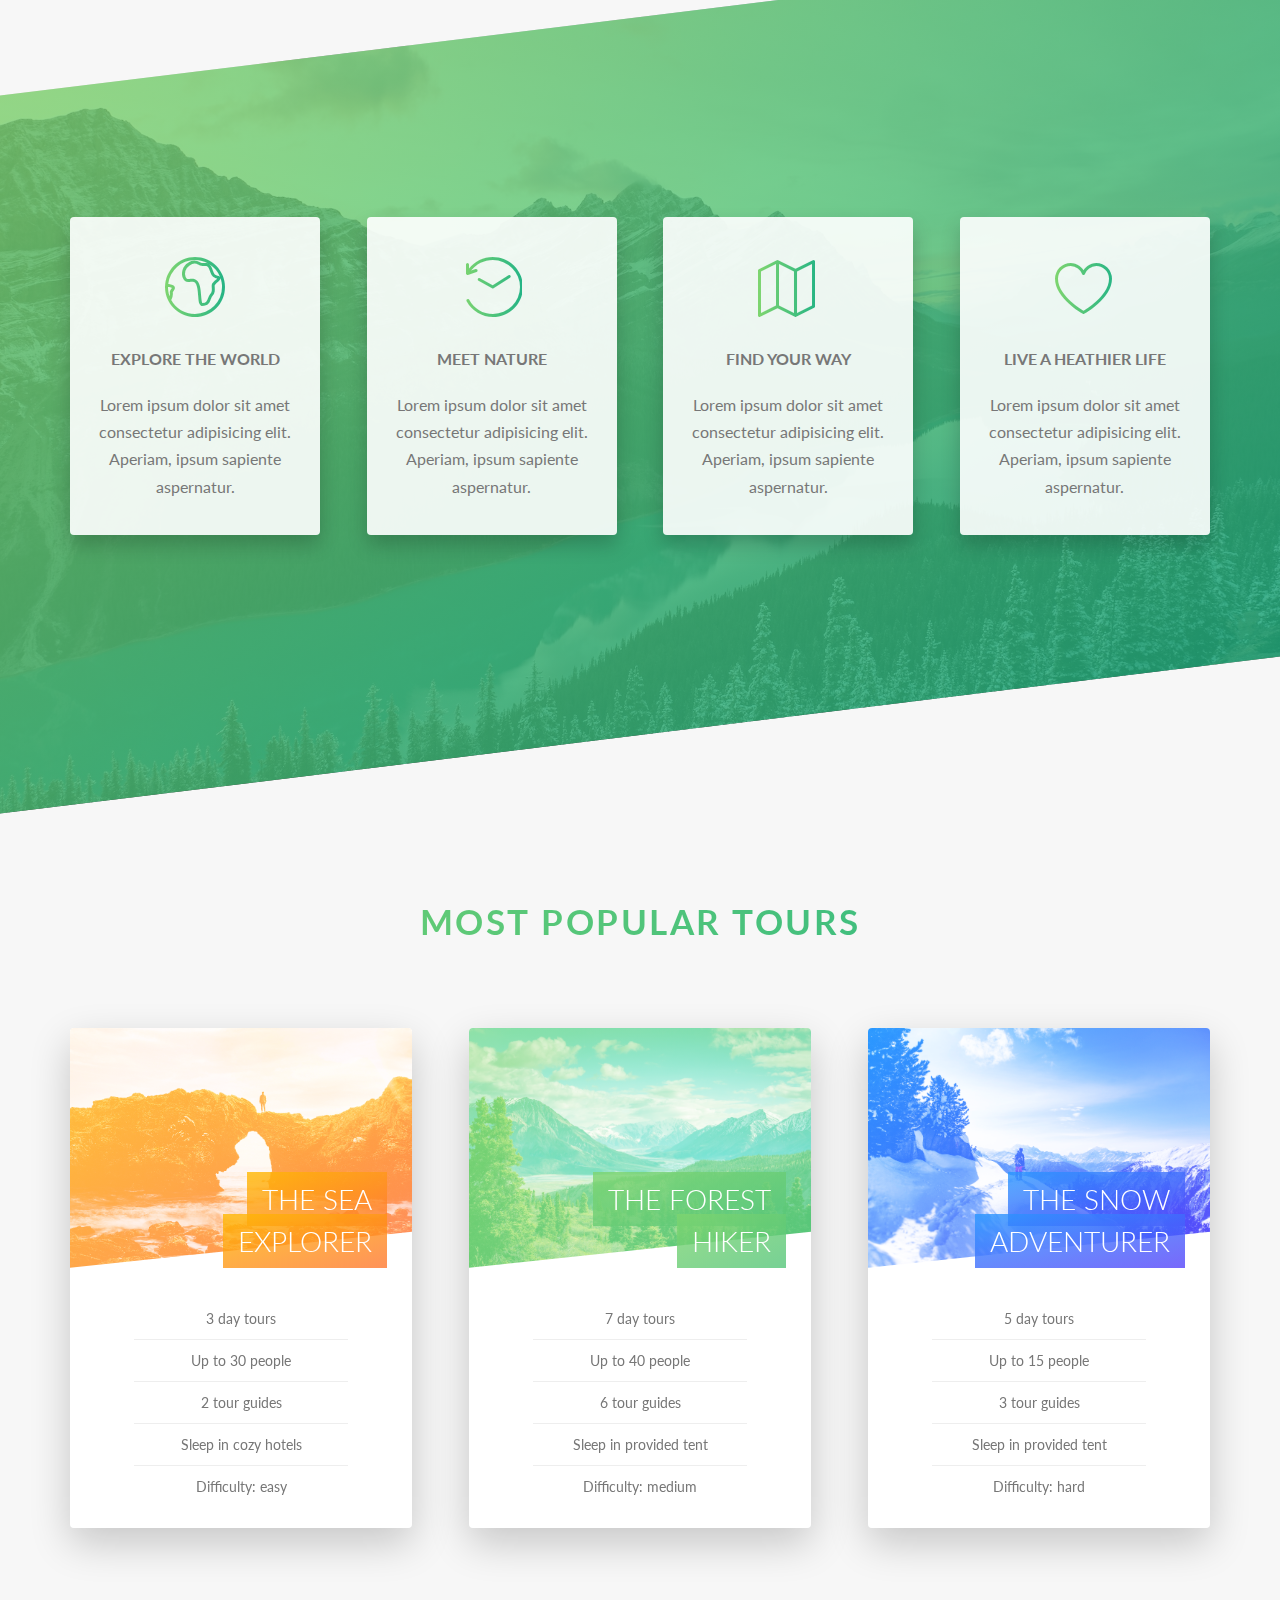
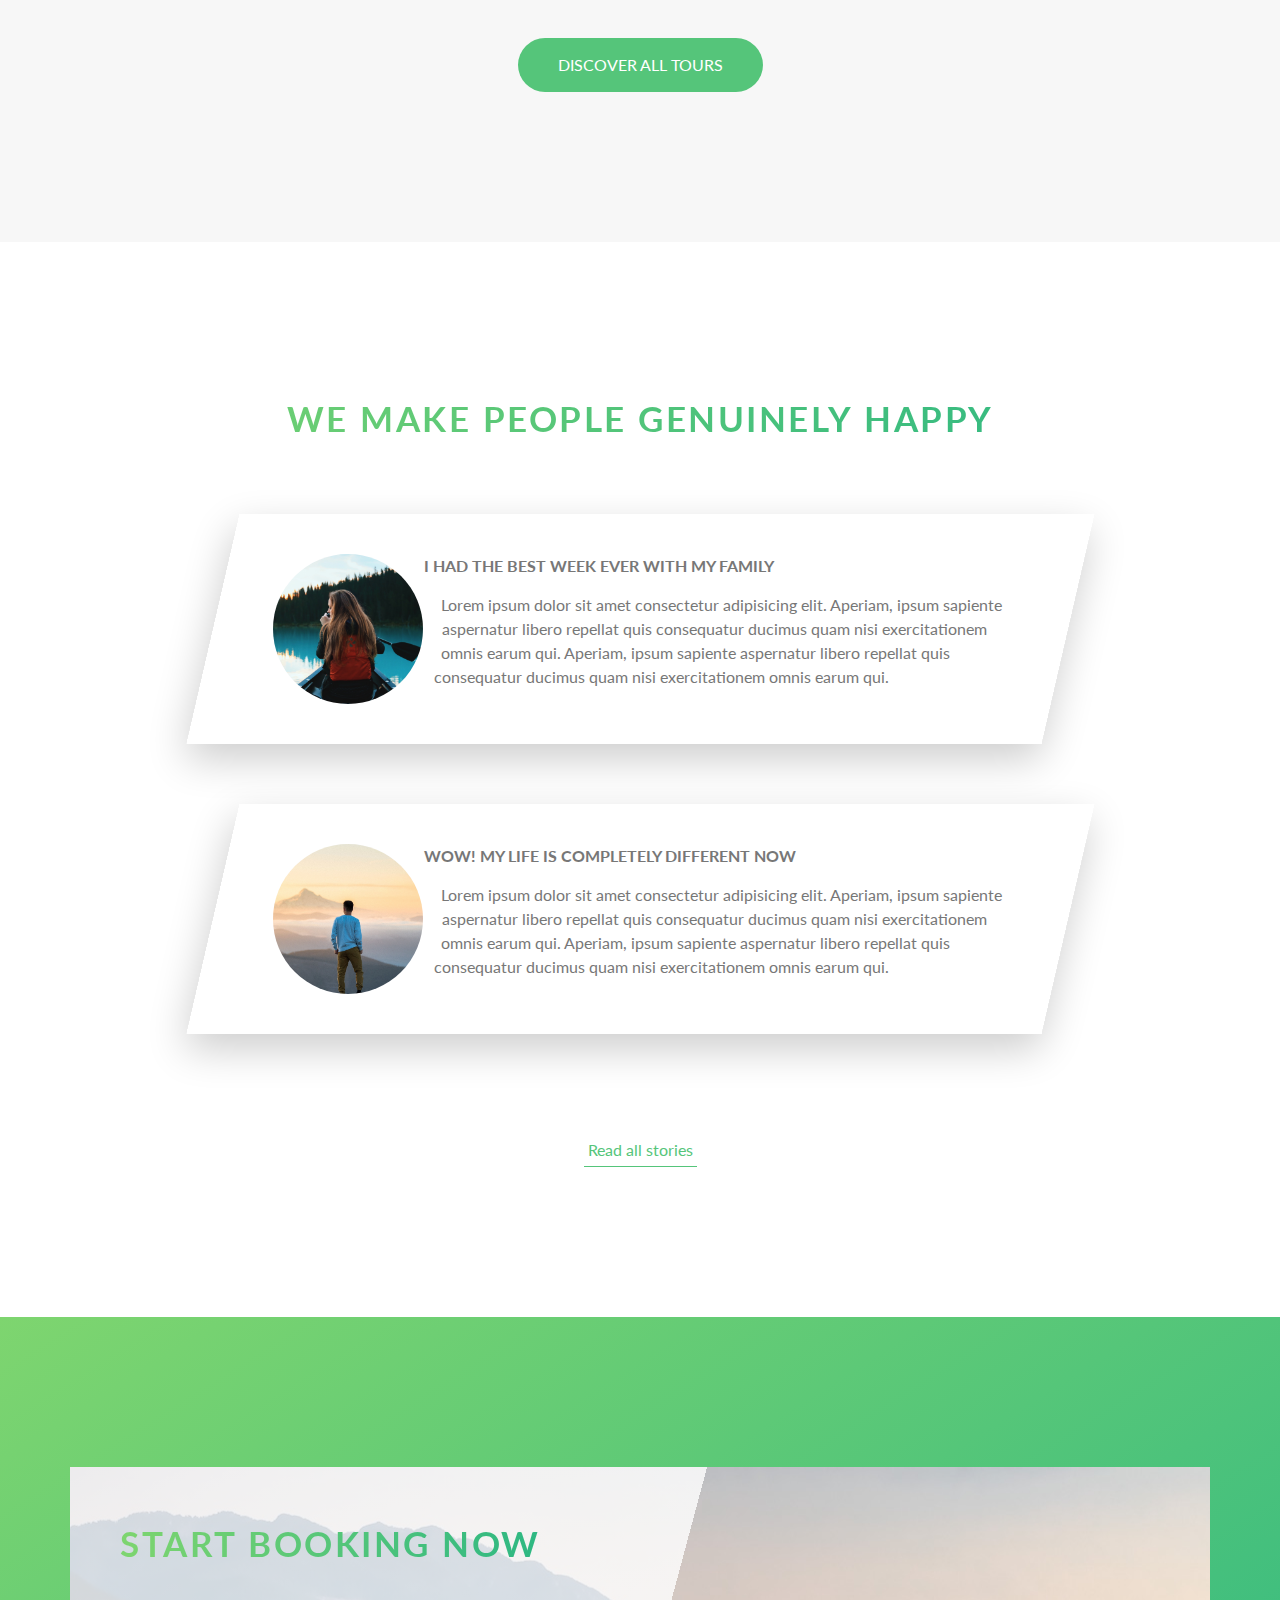
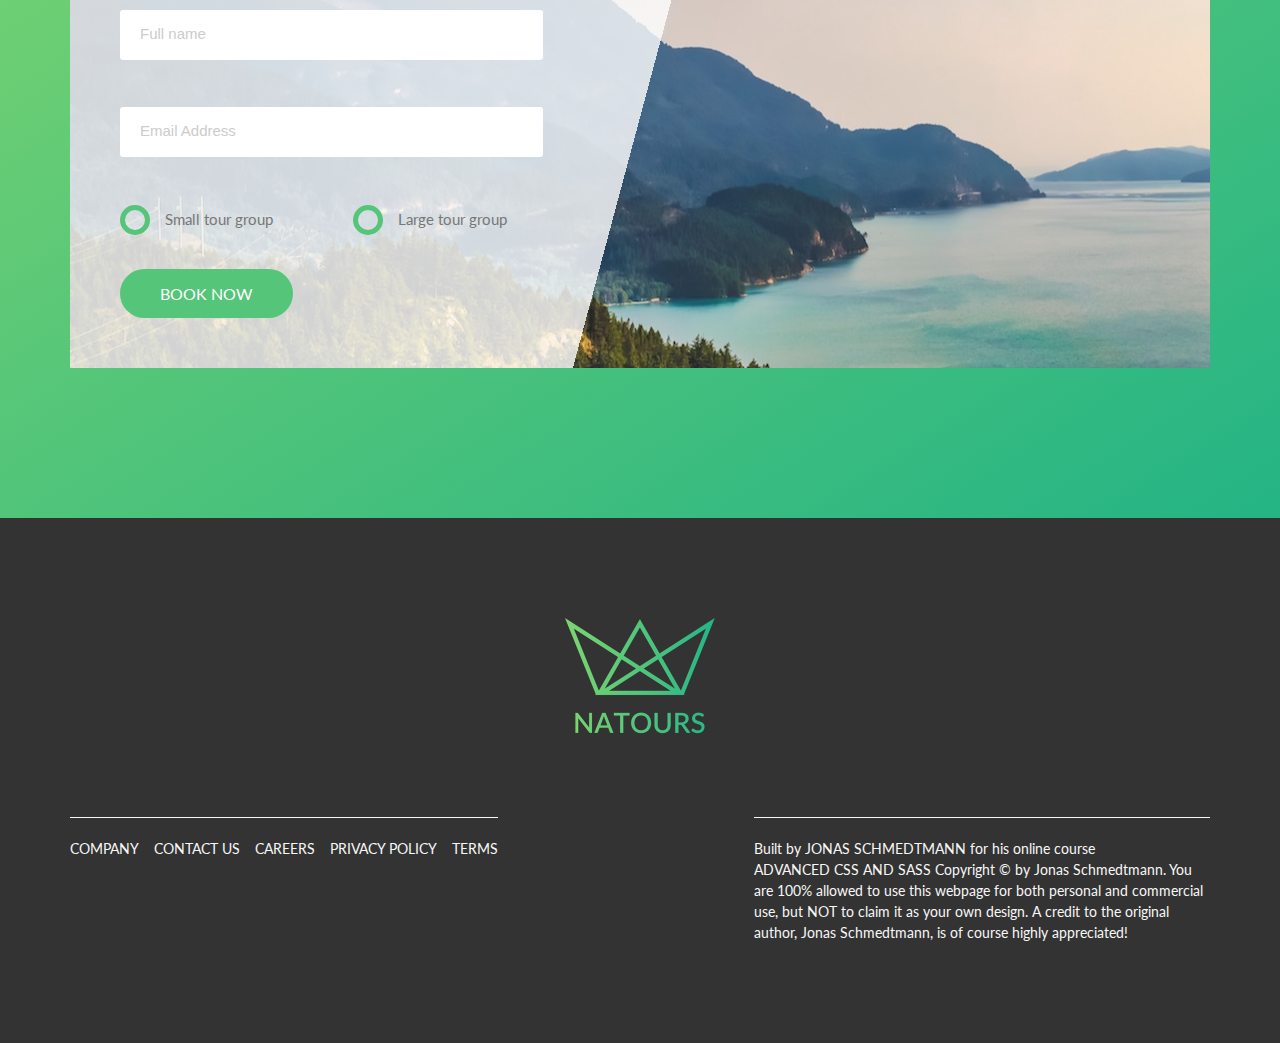
==== commit 57cad749: "final desktop layout" ====
--- a/index.html
+++ b/index.html
@@ -246,10 +246,63 @@
                 <input class="input" type="email" id="email" name="email" required placeholder="Email Address">
                 <label for="name" class="input__label">Email Address</label>
               </div>
+              <div class="field u-mb-6">
+                <div class="radio__group">
+                  <input type="radio" name="type" value="small" id="small_tour">
+                  <label for="small_tour" class="radio__label">
+                    <div class="radio__input"></div>
+                    <span>Small tour group</span>
+                  </label>
+                </div>
+                <div class="radio__group">
+                  <input type="radio" name="type" value="large" id="large_tour">
+                  <label for="large_tour" class="radio__label">
+                    <div class="radio__input"></div>
+                    <span>Large tour group</span>
+                  </label>
+                </div>
+              </div>
+              <div class="field">
+                <button class="button button--green">Book now</button>
+              </div>
             </form>
           </div>
         </div>
       </section>
     </main>
+    <footer>
+      <div class="footer__logo">
+        <img src="img/logo-green-2x.png">
+      </div>
+      <div class="container footer__content">
+        <ul class="footer__navigation">
+          <li>
+            <a class="footer--link" href="#">Company</a>
+          </li>
+          <li>
+            <a class="footer--link" href="#">Contact Us</a>
+          </li>
+          <li>
+            <a class="footer--link" href="#">Careers</a>
+          </li>
+          <li>
+            <a class="footer--link" href="#">Privacy Policy</a>
+          </li>
+          <li>
+            <a class="footer--link" href="#">Terms</a>
+          </li>
+        </ul>
+        <div class="footer__copyright">
+          Built by
+          <a href="#" class="footer--link">Jonas Schmedtmann</a>
+          for his online course
+          <a href="#" class="footer--link">Advanced CSS and Sass</a>
+          Copyright © by Jonas Schmedtmann.
+          You are 100% allowed to use this webpage for both personal and commercial use,
+          but NOT to claim it as your own design.
+          A credit to the original author, Jonas Schmedtmann, is of course highly appreciated!
+        </div>
+      </div>
+    </footer>
   </body>
 </html>
--- a/css/style.css
+++ b/css/style.css
@@ -434,16 +434,78 @@
   padding: 5rem;
 }
 
+footer {
+  padding: 10rem 0;
+  background-color: #333;
+  color: #f7f7f7;
+  display: flex;
+  flex-direction: column;
+  align-items: center;
+}
+
+footer .footer__logo {
+  position: relative;
+  margin-bottom: 8rem;
+  text-align: center;
+}
+
+footer .footer__logo img {
+  width: 15rem;
+}
+
+footer .footer__content {
+  display: flex;
+  justify-content: space-between;
+  font-size: 1.4rem;
+}
+
+.footer__content .footer__navigation,
+.footer__content .footer__copyright {
+  border-top: 1px solid #f7f7f7;
+  padding-top: 2rem;
+  max-width: 40%;
+}
+
+.footer__content .footer__navigation {
+  display: flex;
+}
+
+.footer__content .footer__navigation li {
+  list-style: none;
+  margin-right: 1.5rem;
+}
+
+.footer__content .footer__navigation li:last-child {
+  margin-right: 0;
+}
+
+footer .footer--link {
+  text-transform: uppercase;
+  text-decoration: none;
+  color: #f7f7f7;
+  background-color: #333;
+  transition: 0.3s;
+  display: inline-block;
+}
+
+footer .footer--link:hover {
+  transform: rotate(5deg) scale(1.2);
+  color: #55c57a;
+  box-shadow: 0 10px 20px rgba(0, 0, 0, 0.4);
+}
 
 
 /* Button CSS */
 .button {
   cursor: pointer;
+  outline: none;
+  border: none;
+  font-family: inherit;
   display: inline-block;
   min-width: 10rem;
   text-transform: uppercase;
   text-decoration: none;
-  padding: 1.5rem 3rem;
+  padding: 1.5rem 4rem;
   border-radius: 7.5rem;
   font-size: 1.6rem;
   transition: 0.3s;
@@ -561,6 +623,10 @@
 /* Form CSS */
 .field {
   margin-bottom: 2rem;
+}
+
+.field:last-child {
+  margin-bottom: 0;
 }
 
 .input {
@@ -614,6 +680,49 @@
   transform: translateY(-4rem);
 }
 
+.radio__group {
+  display: inline-block;
+  width: calc(50% - 0.5rem);
+}
+
+.radio__group input[type="radio"] {
+  display: none;
+}
+
+.radio__group .radio__label {
+  display: flex;
+  align-items: center;
+  font-size: 1.5rem;
+  cursor: pointer;
+}
+
+.radio__group .radio__label .radio__input{
+  width: 3rem;
+  height: 3rem;
+  margin-right: 1.5rem;
+  border-radius: 50%;
+  border: 0.5rem solid #55c57a;
+  position: relative;
+  transition: 0.3s;
+}
+
+.radio__group .radio__label .radio__input:before {
+  content: '';
+  position: absolute;
+  border-radius: 50%;
+  width: 1.2rem;
+  height: 1.2rem;
+  top: 50%;
+  left: 50%;
+  background-color: #55c57a;
+  transform: translate(-50%, -50%);
+  opacity: 0;
+}
+
+.radio__group input[type="radio"]:checked + .radio__label .radio__input:before {
+  opacity: 1;
+}
+
 /* utilities CSS */
 .u-text-center {
   text-align: center !important;
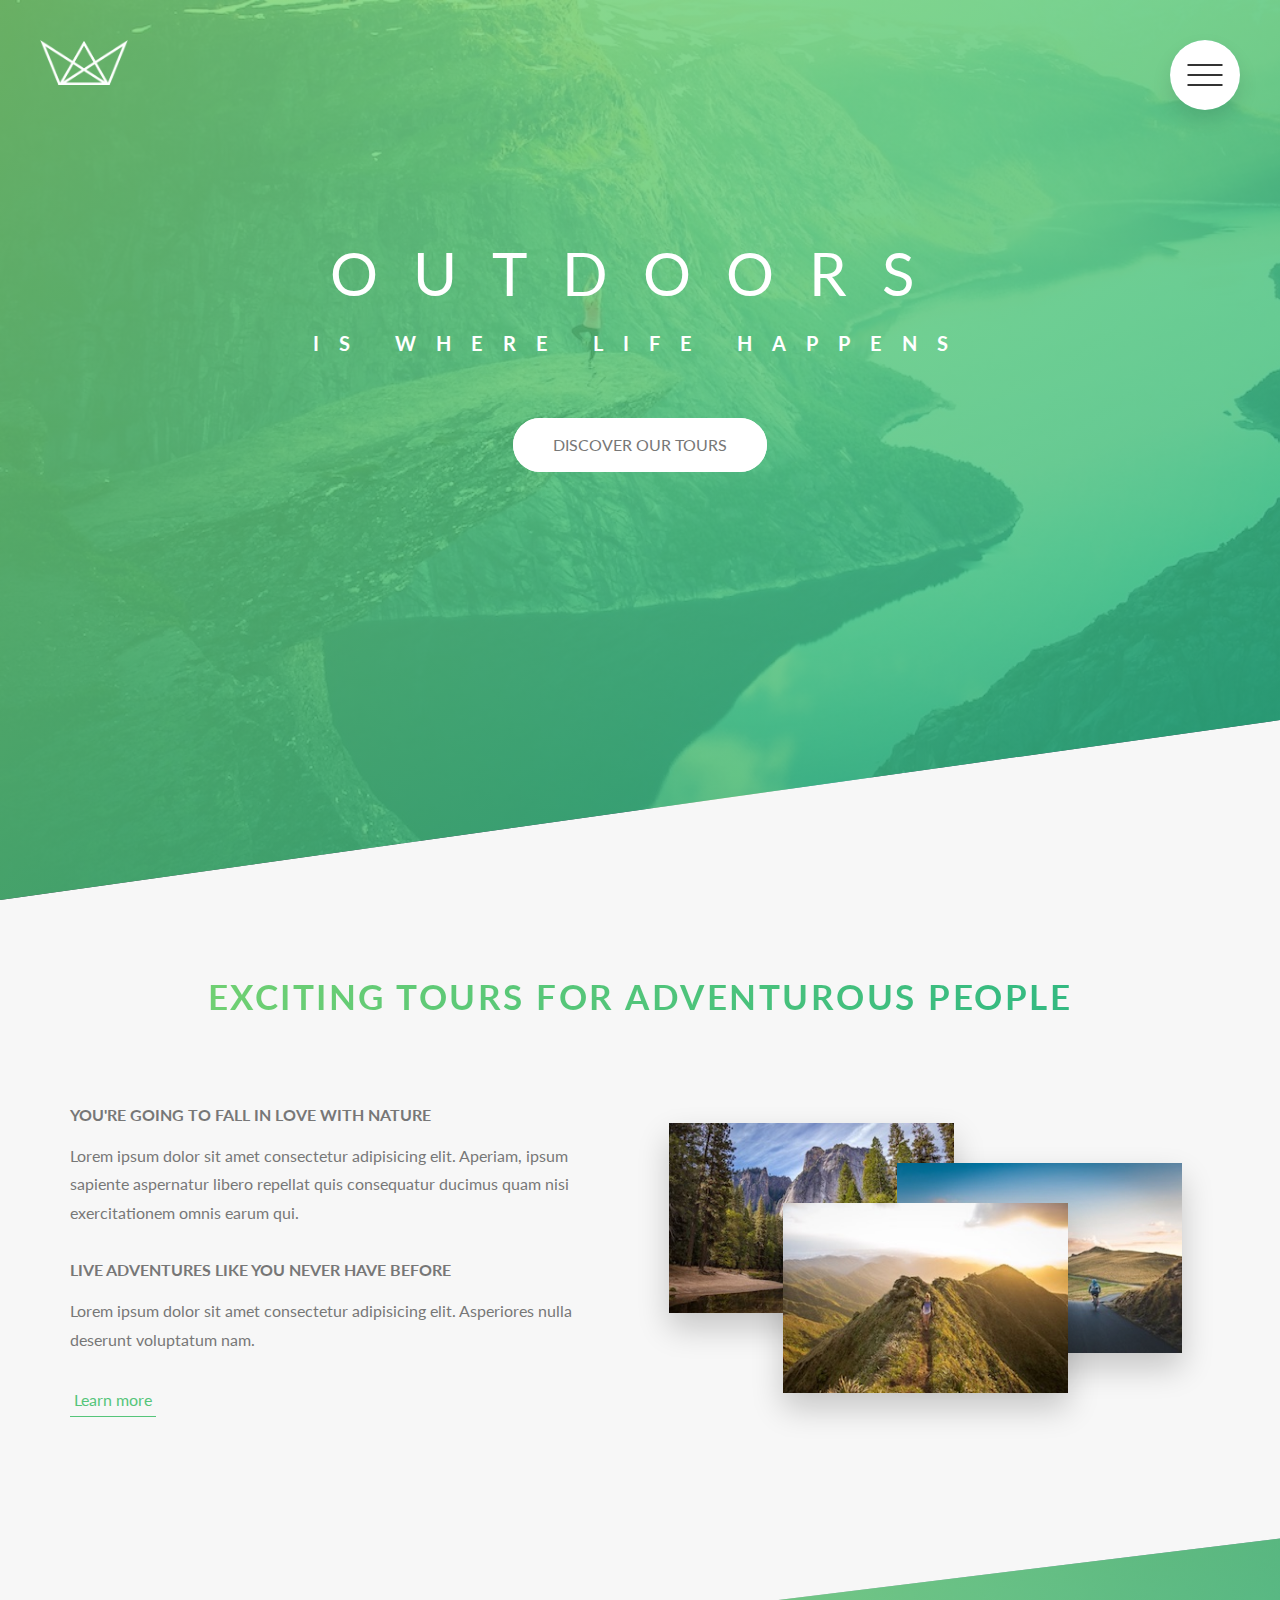
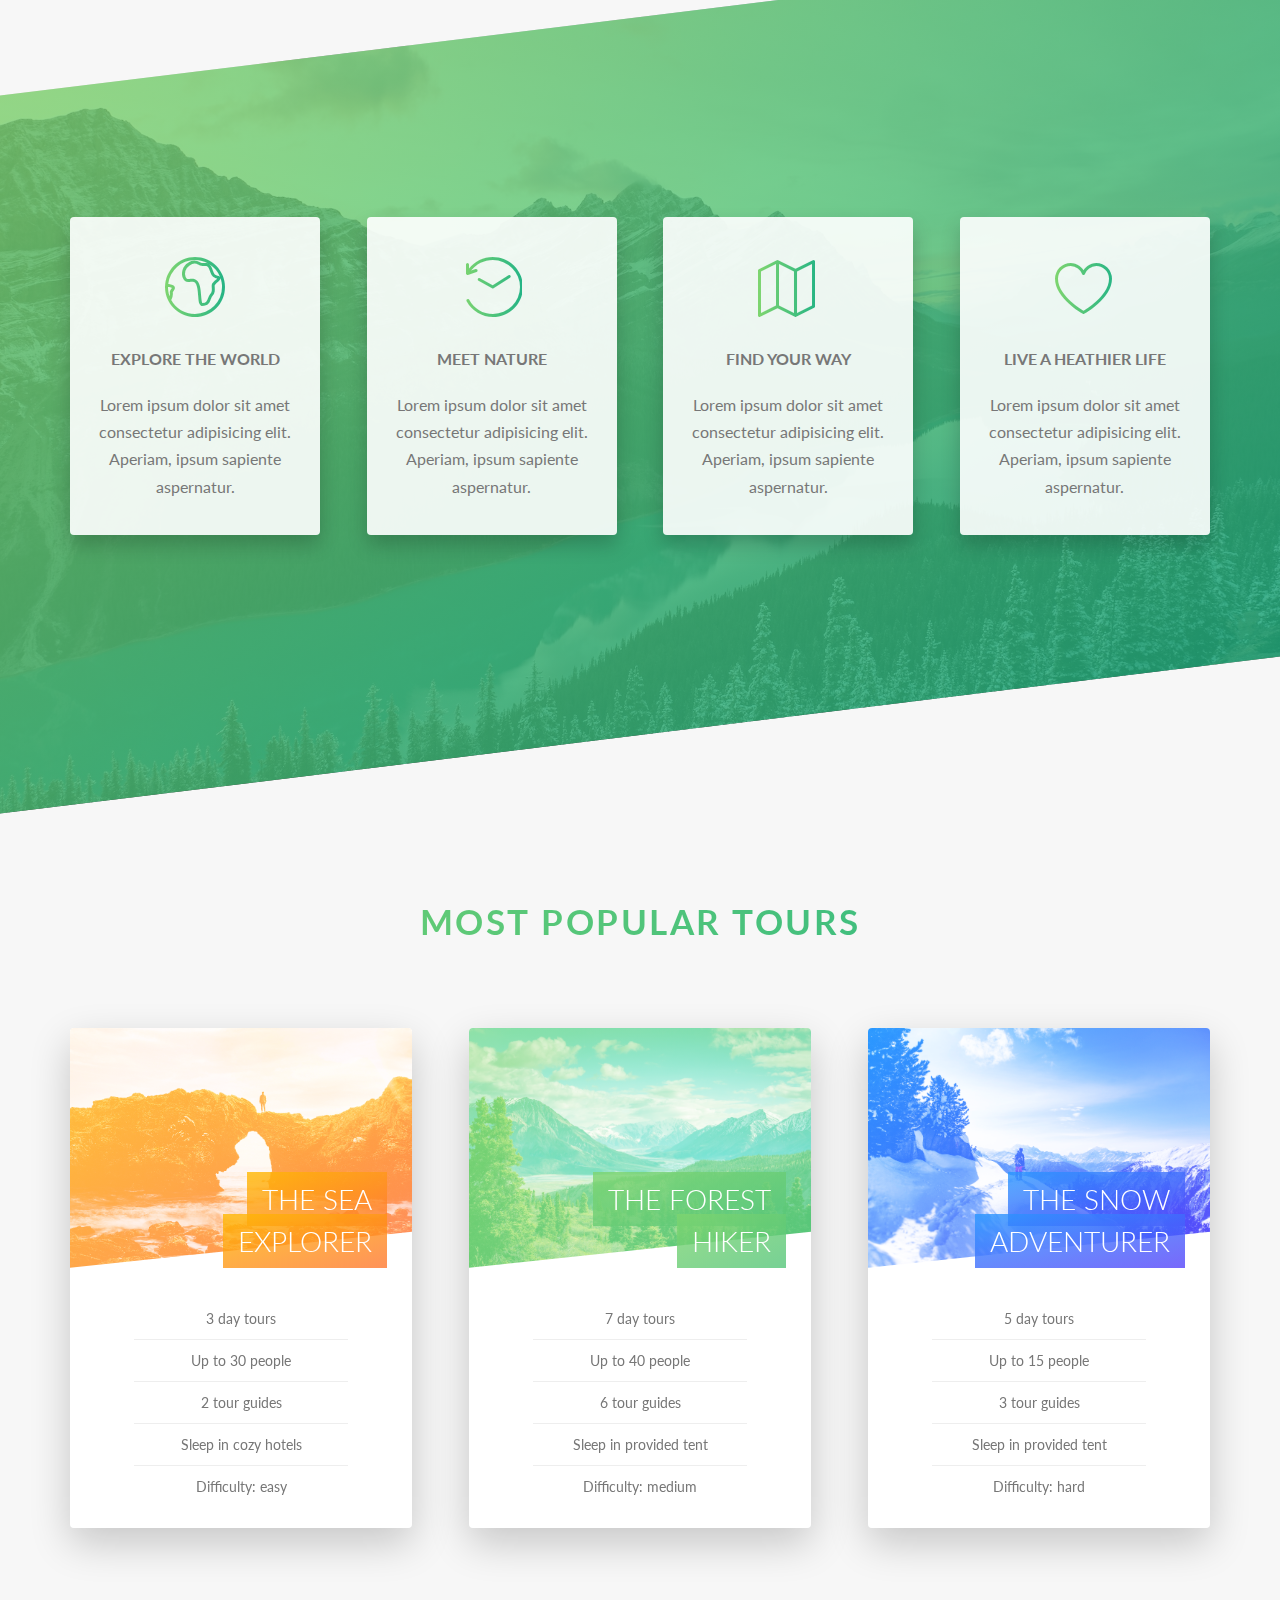
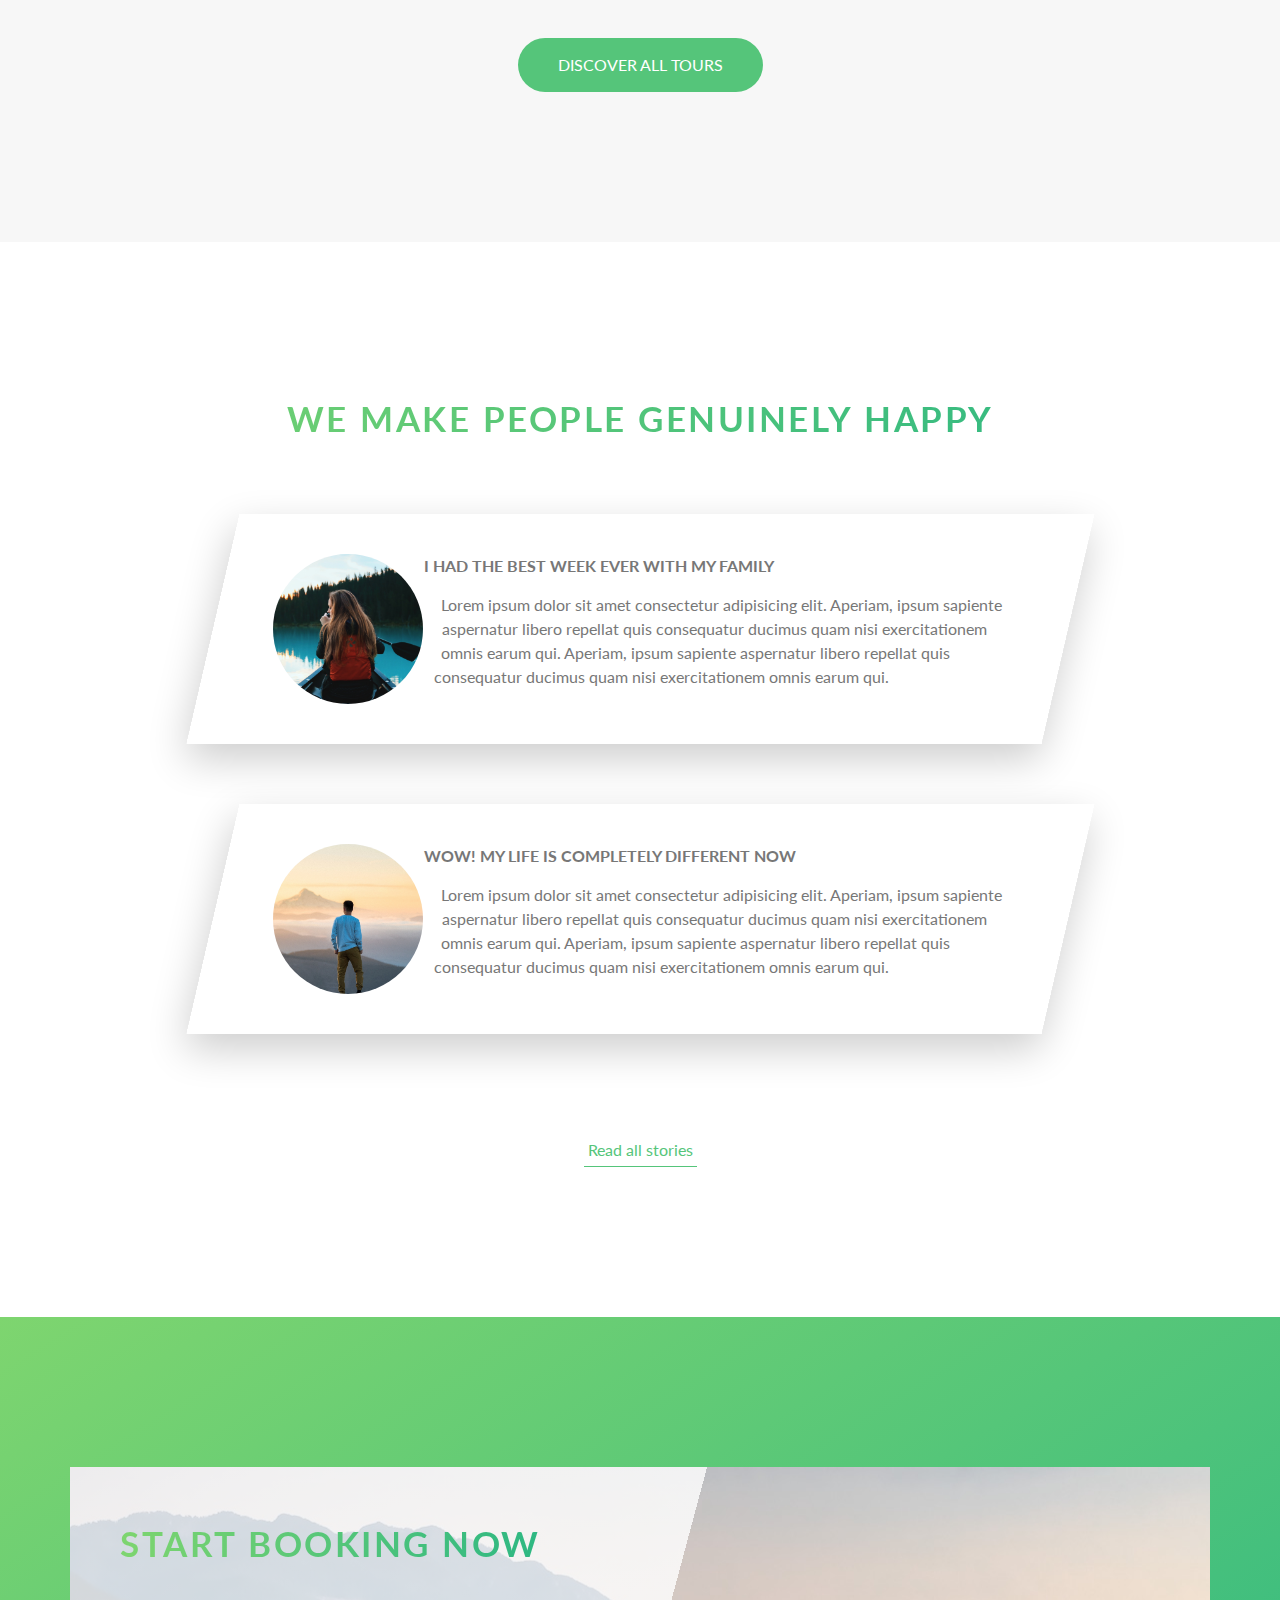
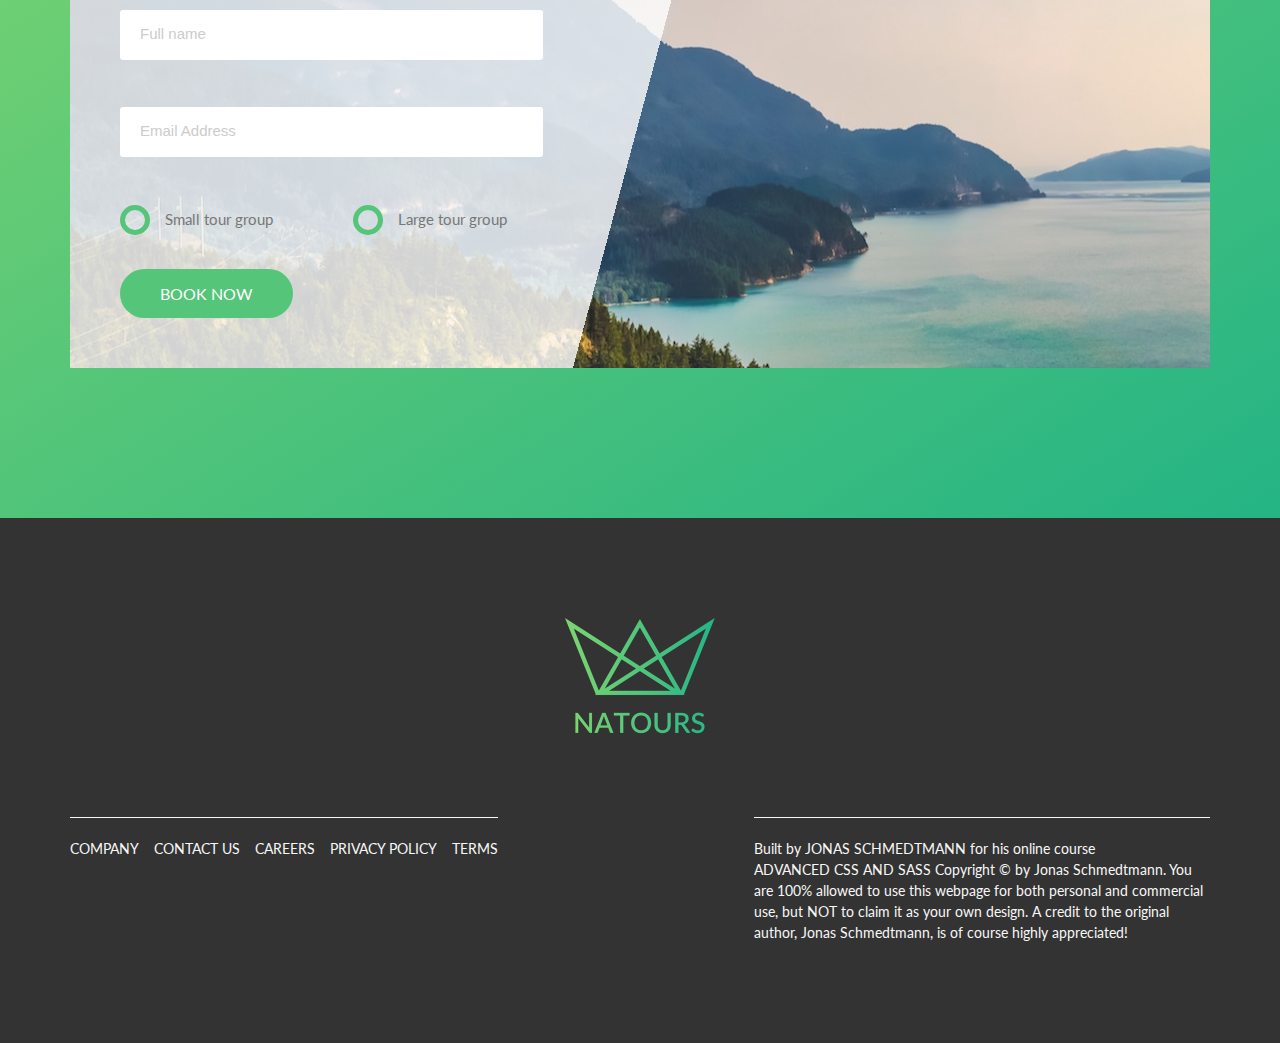
==== commit 619ed761: "add bnav" ====
--- a/index.html
+++ b/index.html
@@ -16,6 +16,32 @@
     <title>Natours | Exciting tours for adventurous people</title>
   </head>
   <body>
+    <nav class="navigation">
+      <input type="checkbox" id="nav_cb" name="nav_cb">
+      <label for="nav_cb" class="navigation__label">
+        <span></span>
+        <span></span>
+        <span></span>
+      </label>
+      <div class="navigation__background"></div>
+      <ul class="navigation__list">
+        <li>
+          <a href="#" class="navigation--link">About Natours</a>
+        </li>
+        <li>
+          <a href="#" class="navigation--link">Your Benefit</a>
+        </li>
+        <li>
+          <a href="#" class="navigation--link">Popular Tours</a>
+        </li>
+        <li>
+          <a href="#" class="navigation--link">Stories</a>
+        </li>
+        <li>
+          <a href="#" class="navigation--link">Book Now</a>
+        </li>
+      </ul>
+    </nav>
     <header>
       <div class="header__logo-box">
         <img class="logo" alt="logo" src="img/logo-white.png">
@@ -304,5 +330,18 @@
         </div>
       </div>
     </footer>
+    <script>
+      if ('serviceWorker' in navigator) {
+        window.addEventListener('load', function() {
+          navigator.serviceWorker.register('sw.js').then(function(registration) {
+            // Registration was successful
+            console.log('ServiceWorker registration successful with scope: ', registration.scope);
+          }, function(err) {
+            // registration failed :(
+            console.log('ServiceWorker registration failed: ', err);
+          });
+        });
+      }
+    </script>
   </body>
 </html>
--- a/css/style.css
+++ b/css/style.css
@@ -21,11 +21,127 @@
   line-height: 1.5;
 }
 
+nav.navigation input[type="checkbox"] {
+  display: none;
+}
+
+nav.navigation .navigation__label {
+  position: fixed;
+  top: 4rem;
+  right: 4rem;
+  width: 7rem;
+  height: 7rem;
+  border-radius: 50%;
+  cursor: pointer;
+  background-color: #fff;
+  box-shadow: 0 10px 20px rgba(0, 0, 0, 0.1);
+  z-index: 100;
+}
+
+nav.navigation .navigation__label span {
+  position: absolute;
+  width: 50%;
+  height: 2px;
+  top: 50%;
+  left: 50%;
+  transform: translate(-50%, -50%);
+  background-color: #333;
+  transition: 0.3s;
+}
+
+nav.navigation .navigation__label span:nth-child(1) {
+  transform: translate(-50%, calc(-1rem - 50%));
+}
+
+nav.navigation .navigation__label:hover span:nth-child(1) {
+  transform: translate(-50%, calc(-1.2rem - 50%));
+}
+
+nav.navigation .navigation__label span:nth-child(3) {
+  transform: translate(-50%, calc(1rem - 50%));
+}
+
+nav.navigation .navigation__label:hover span:nth-child(3) {
+  transform: translate(-50%, calc(1.2rem - 50%));
+}
+
+nav.navigation input:checked + .navigation__label span:nth-child(2) {
+  opacity: 0;
+}
+
+nav.navigation input:checked + .navigation__label span:nth-child(1) {
+  transform: translate(-50%, -50%) rotate(45deg);
+}
+
+nav.navigation input:checked + .navigation__label span:nth-child(3) {
+  transform: translate(-50%, -50%) rotate(135deg);
+}
+
+nav.navigation .navigation__background {
+  position: fixed;
+  top: 4rem;
+  right: 4rem;
+  width: 7rem;
+  height: 7rem;
+  background: radial-gradient(#7ed56f, #24b485);
+  clip-path: circle(50% at 50%);
+  z-index: 98;
+  transition: 0.6s ease-in-out; 
+}
+
+nav.navigation input:checked ~ .navigation__background {
+  transform: scale(50);
+}
+
+nav.navigation .navigation__list {
+  position: fixed;
+  text-align: center;
+  width: 0;
+  height: 100vh;
+  display: flex;
+  z-index: 99;
+  flex-direction: column;
+  justify-content: center;
+  align-items: center;
+  transition: 0.6s cubic-bezier(.76,-0.3,.3,1.29);
+  transition-delay: 0.2s;
+  opacity: 0;
+}
+
+nav.navigation input:checked ~ .navigation__list {
+  transition-delay: 0s;
+  width: 100%;
+  opacity: 1;
+}
+
+nav.navigation .navigation__list li {
+  margin: 1rem 0;
+  list-style: none;
+}
+
+nav.navigation .navigation__list .navigation--link {
+  color: #fff;
+  font-size: 3rem;
+  font-weight: 300;
+  text-decoration: none;
+  text-transform: uppercase;
+  transition: 0.4s ease;
+  letter-spacing: 1px;
+  padding: 1.5rem 1rem;
+  background: linear-gradient(120deg, transparent 0%, transparent 50%, #fff 50%);
+  background-size: 250%;
+}
+
+nav.navigation .navigation__list .navigation--link:hover {
+  background-position: 100%;
+  color: #55c57a;
+}
+
 header {
   position: relative;
   min-height: 100vh;
   width: 100%;
-  background-image: linear-gradient(to right, rgba(126, 213, 111, 0.8), rgba(36, 180, 132, 0.8)),
+  background-image: linear-gradient(to right bottom, rgba(126, 213, 111, 0.8), rgba(36, 180, 132, 0.8)),
                     url('../img/hero-small.jpg');
   background-size: cover;
   clip-path: polygon(0 0, 100% 0, 100% 80vh, 0 100%);
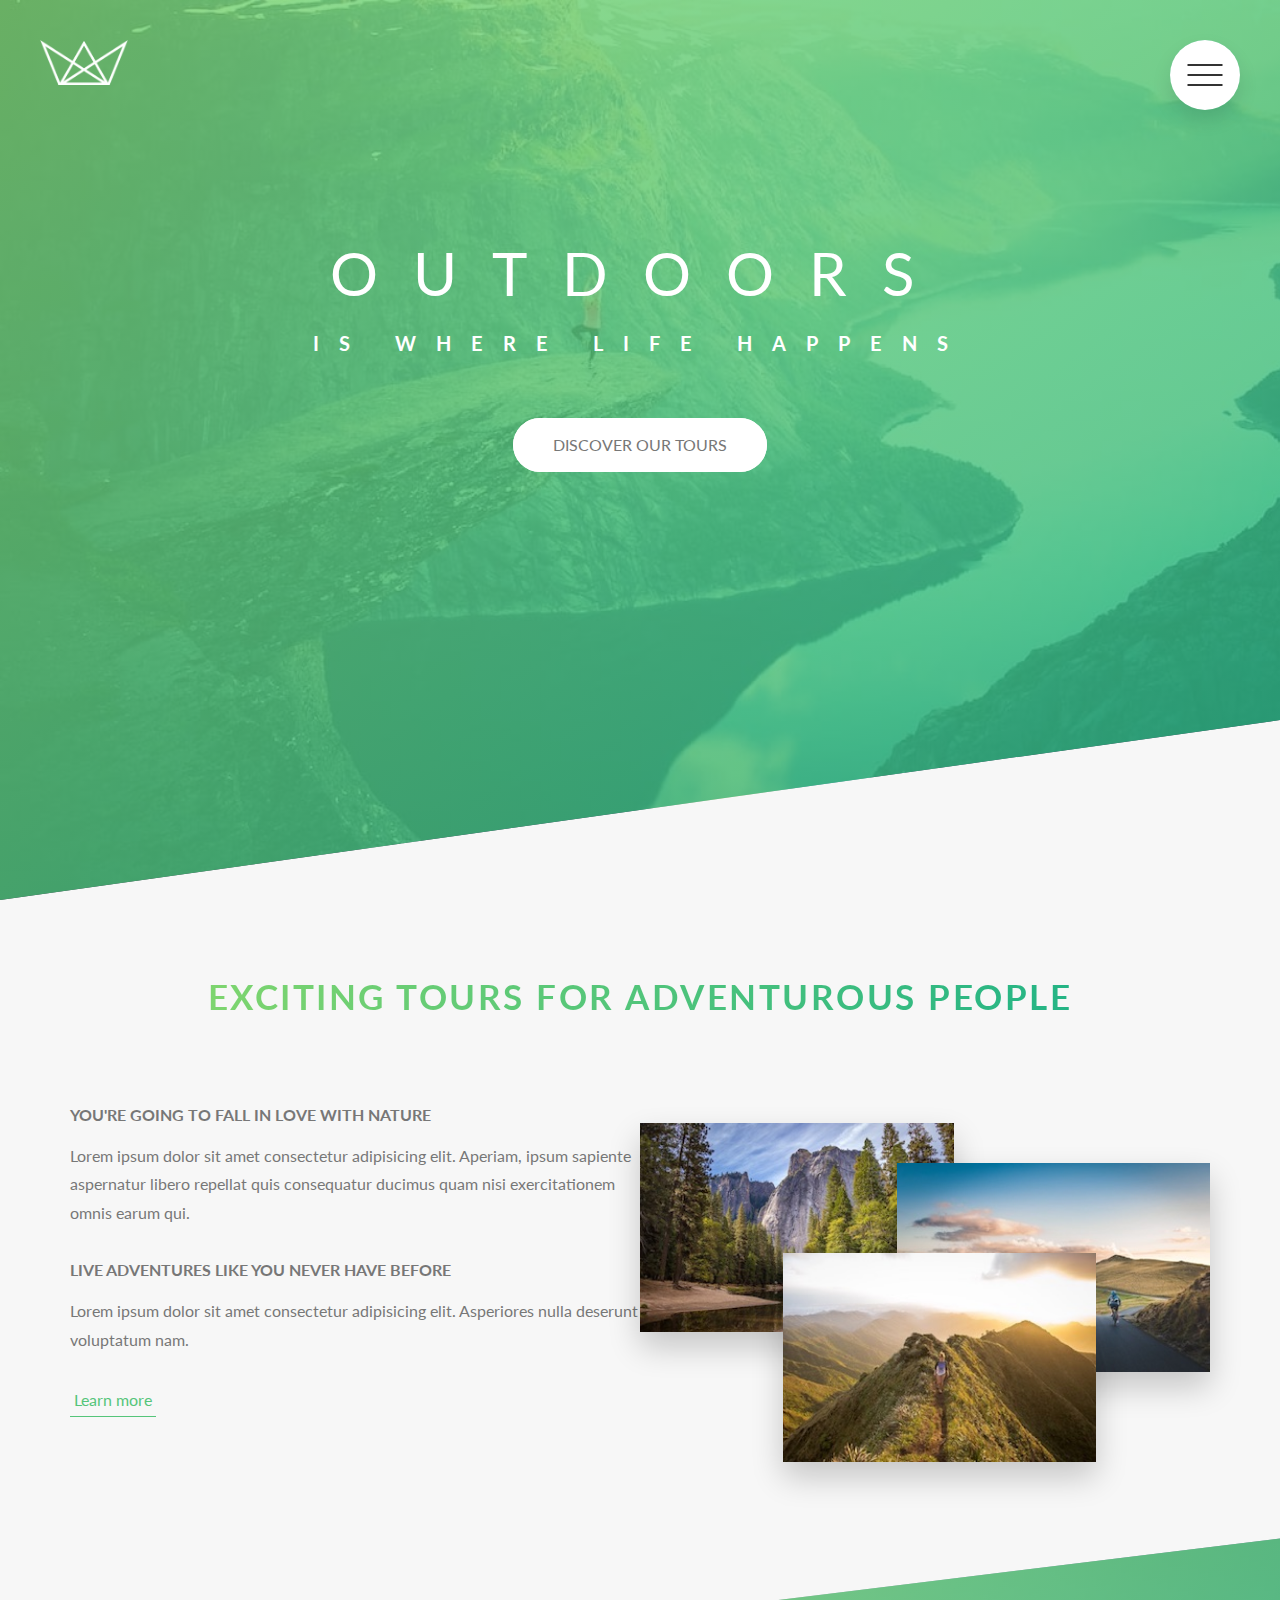
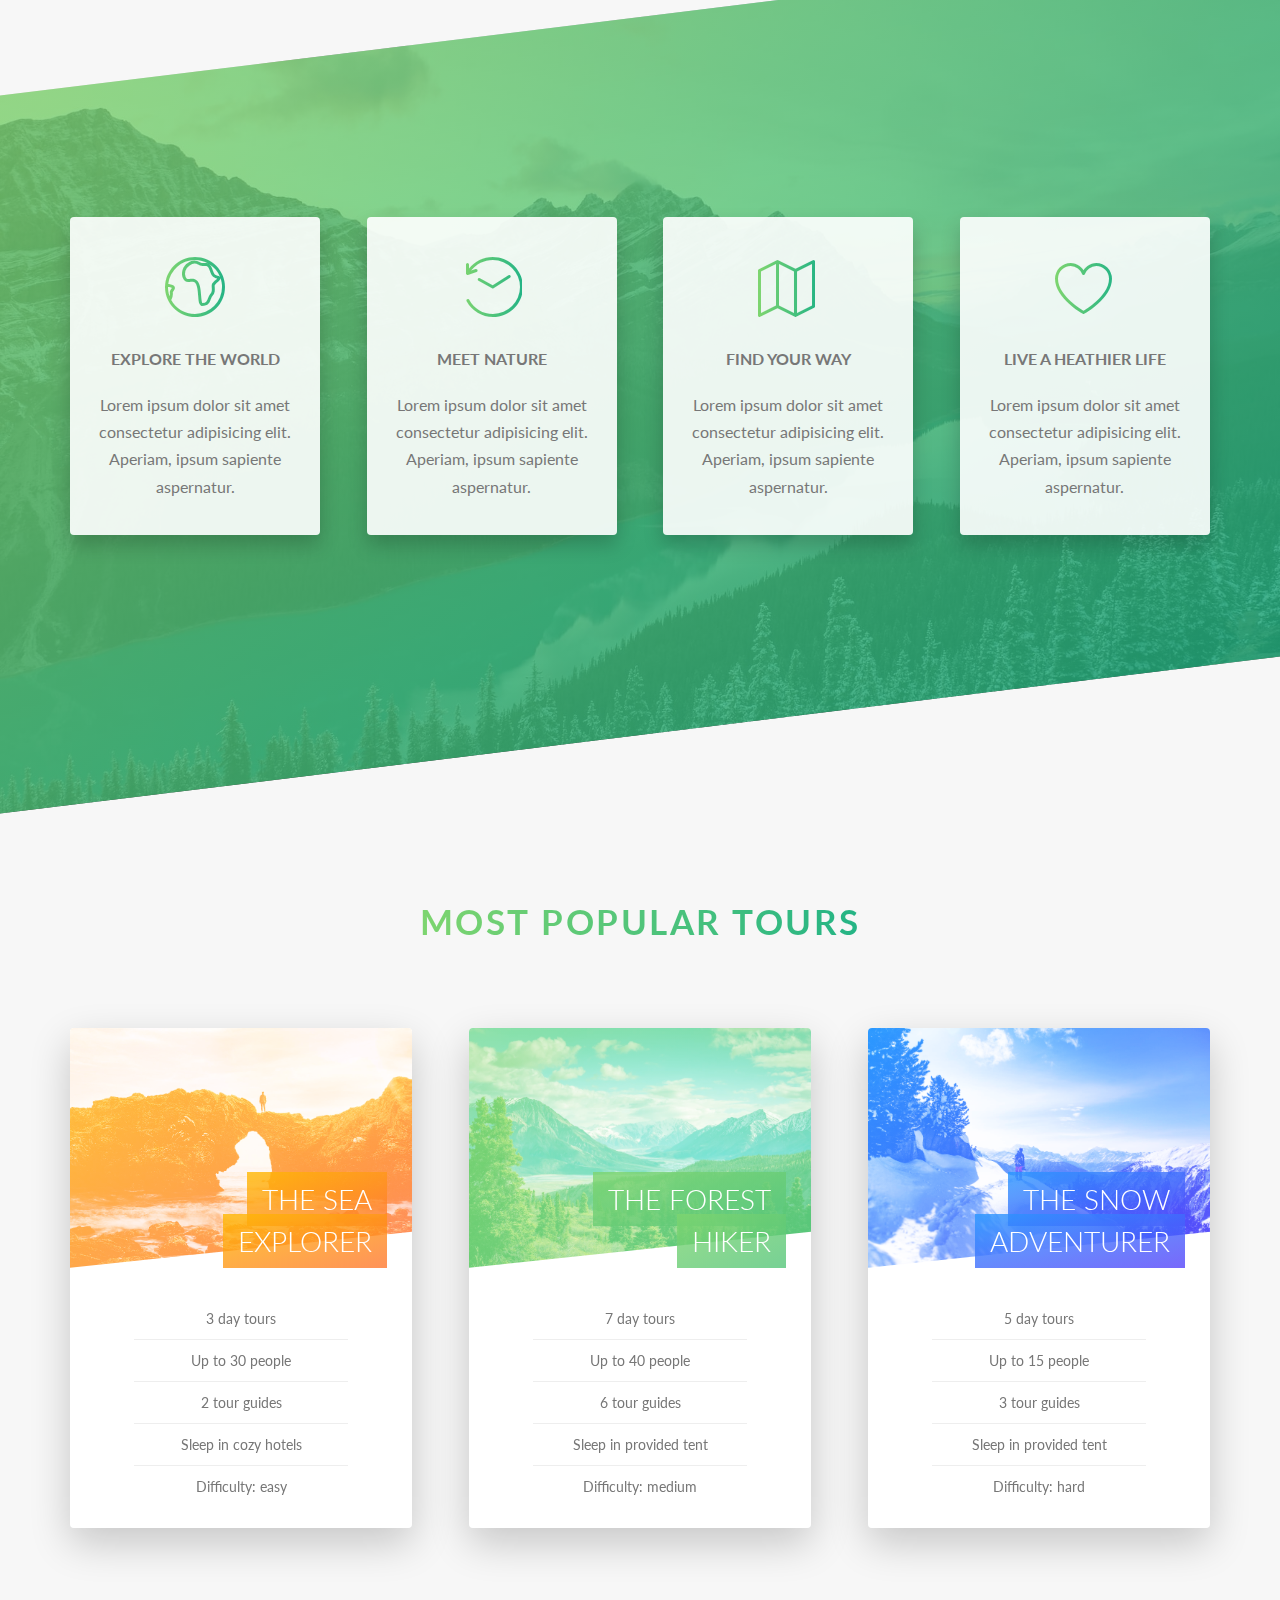
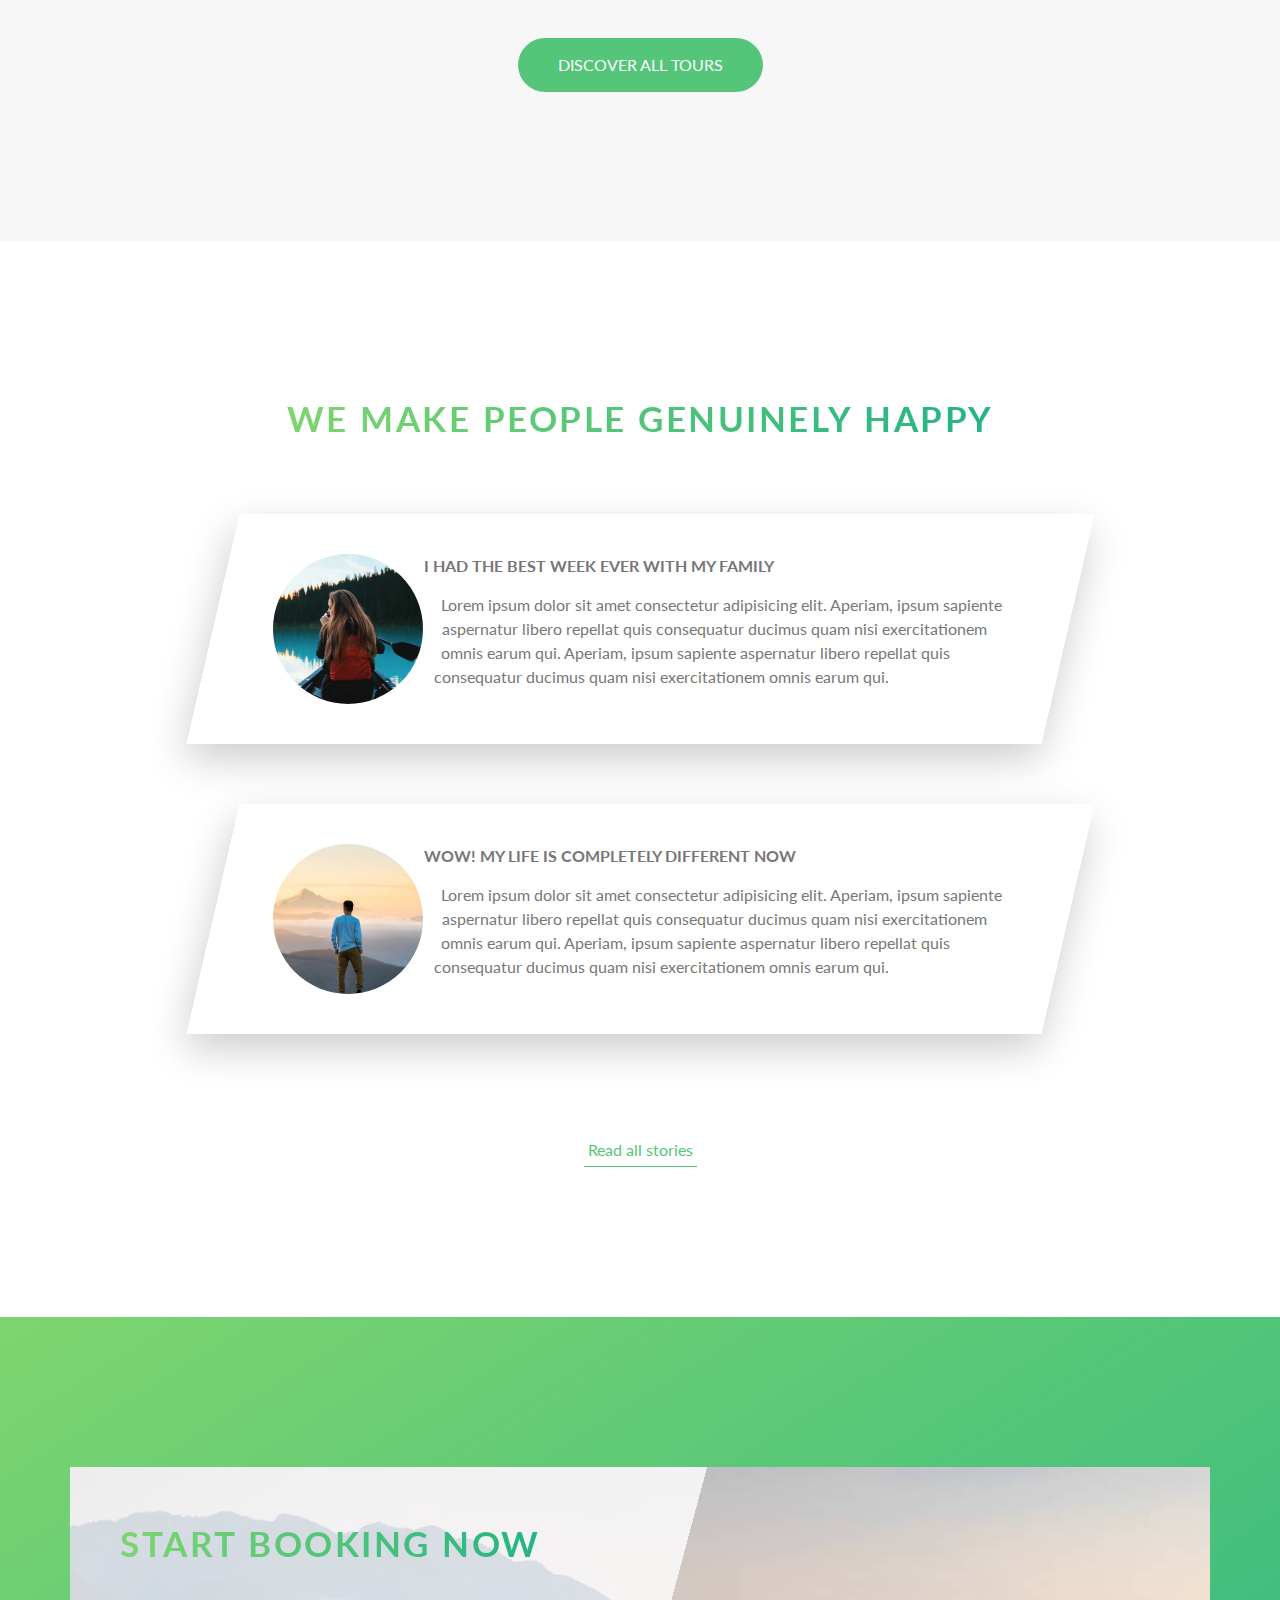
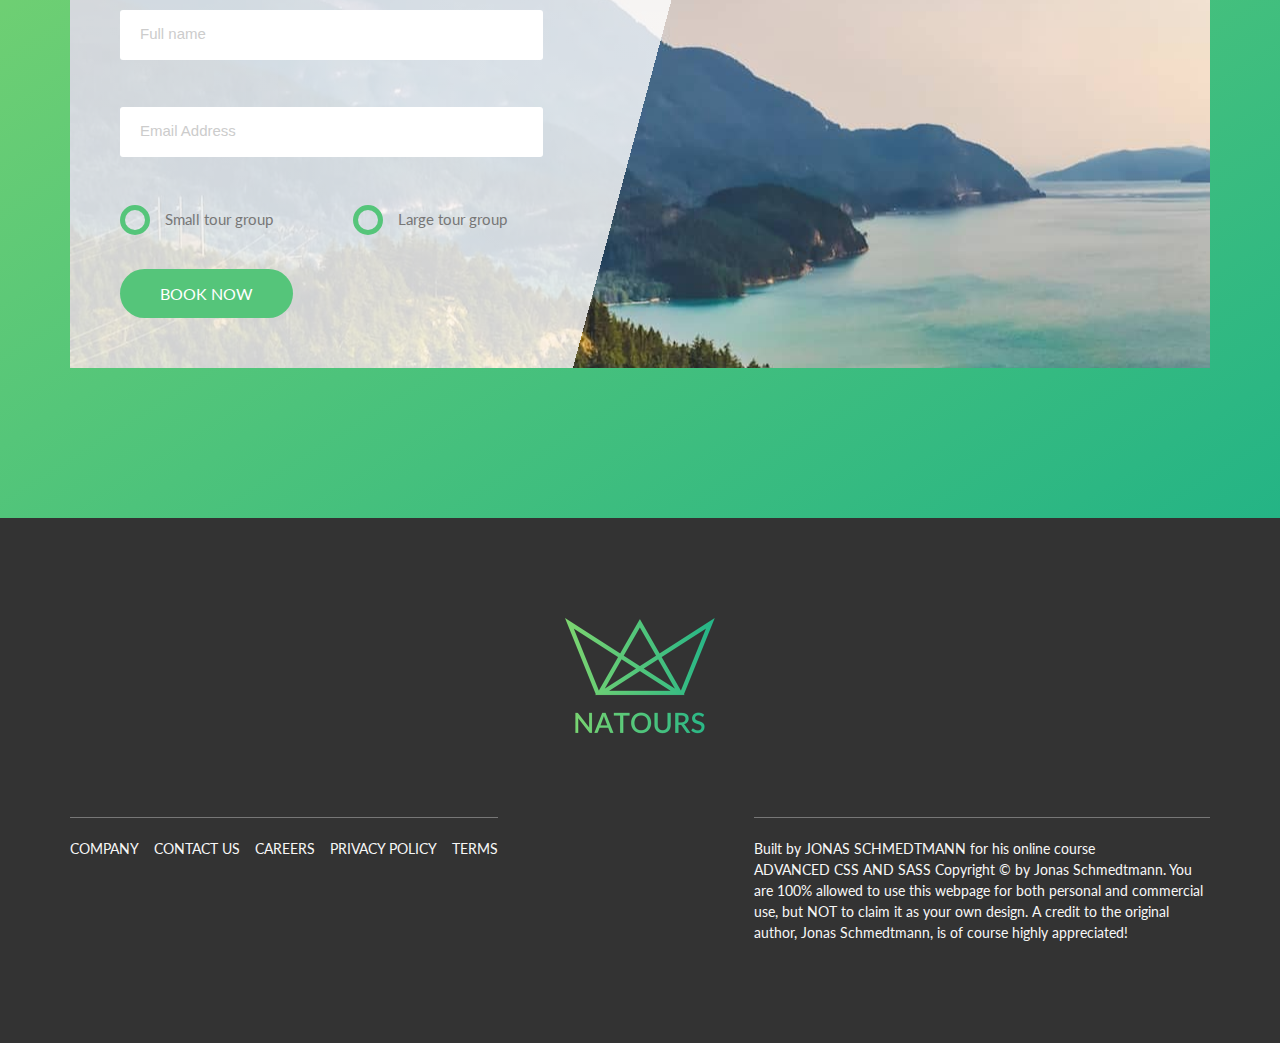
==== commit d9cbaca9: "minimize imaage" ====
--- a/index.html
+++ b/index.html
@@ -56,9 +56,9 @@
     </header>
     <main>
       <section class="section-about">
-        <h2 class="heading--primary u-text-center u-mb-8">
-          EXCITING TOURS FOR ADVENTUROUS PEOPLE
-        </h2>
+        <div class="u-text-center u-mb-8">
+          <h2 class="heading--primary">EXCITING TOURS FOR ADVENTUROUS PEOPLE</h2>
+        </div>
         <div class="container u-pt-8">
           <div class="row">
             <div class="col">
@@ -86,8 +86,7 @@
       <section class="section-features">
         <div class="container">
           <div class="row justify-content-between">
-            <div class="col">
-              <div class="feature-box">
+              <div class="feature-box col">
                 <div class="feature__logo">
                   <i class="lnr lnr-earth"></i>
                 </div>
@@ -96,9 +95,7 @@
                   <p>Lorem ipsum dolor sit amet consectetur adipisicing elit. Aperiam, ipsum sapiente aspernatur.</p>
                 </div>
               </div>
-            </div>
-            <div class="col">
-              <div class="feature-box">
+              <div class="feature-box col">
                 <div class="feature__logo">
                   <i class="lnr lnr-history"></i>
                 </div>
@@ -107,9 +104,7 @@
                   <p>Lorem ipsum dolor sit amet consectetur adipisicing elit. Aperiam, ipsum sapiente aspernatur.</p>
                 </div>
               </div>
-            </div>
-            <div class="col">
-              <div class="feature-box">
+              <div class="feature-box col">
                 <div class="feature__logo">
                   <i class="lnr lnr-map"></i>
                 </div>
@@ -118,9 +113,7 @@
                   <p>Lorem ipsum dolor sit amet consectetur adipisicing elit. Aperiam, ipsum sapiente aspernatur.</p>
                 </div>
               </div>
-            </div>
-            <div class="col">
-              <div class="feature-box">
+              <div class="feature-box col">
                 <div class="feature__logo">
                   <i class="lnr lnr-heart"></i>
                 </div>
@@ -130,12 +123,13 @@
                 </div>
               </div>
             </div>
-          </div>
         </div>
       </section>
 
       <section class="section-tours">
-        <h2 class="heading--primary">Most Popular tours</h2>
+        <div class="u-text-center">
+          <h2 class="heading--primary">Most Popular tours</h2>
+        </div>
         <div class="container u-pb-8">
           <div class="row justify-content-between">
             <div class="col">
@@ -219,7 +213,9 @@
             Your browser not support video
           </video>
         </div>
-        <h3 class="heading--primary u-text-center u-mb-6">We make people genuinely happy</h3>
+        <div class="u-text-center u-mb-6">
+          <h3 class="heading--primary">We make people genuinely happy</h3>
+        </div>
         <div class="container u-pt-8">
           <div class="story-box">
             <div class="story__content clearfix">
@@ -330,18 +326,5 @@
         </div>
       </div>
     </footer>
-    <script>
-      if ('serviceWorker' in navigator) {
-        window.addEventListener('load', function() {
-          navigator.serviceWorker.register('sw.js').then(function(registration) {
-            // Registration was successful
-            console.log('ServiceWorker registration successful with scope: ', registration.scope);
-          }, function(err) {
-            // registration failed :(
-            console.log('ServiceWorker registration failed: ', err);
-          });
-        });
-      }
-    </script>
   </body>
 </html>
--- a/css/style.css
+++ b/css/style.css
@@ -181,6 +181,19 @@
   font-size: 2rem;
   font-weight: 700;
   margin-bottom: 6rem;
+  text-align: center;
+}
+@media only screen and (max-width: 600px) {
+  header .header__content-box h3 {
+    letter-spacing: 1rem;
+  }
+  header .header__content-box p {
+    letter-spacing: 0.5rem;
+  }
+  header {
+    clip-path: polygon(0 0, 100% 0, 100% 85vh, 0 100%);
+    min-height: 95vh;
+  }
 }
 
 .section-about {
@@ -191,7 +204,6 @@
 
 .section-about .about__content-box {
   margin-bottom: 3rem;
-  padding-right: 5rem;
 }
 
 .section-about .about__content-box p {
@@ -208,7 +220,7 @@
 
 .section-about .about__img {
   position: absolute;
-  width: 50%;
+  width: 55%;
   box-shadow: 0 15px 30px rgba(0, 0, 0, 0.2);
   outline-offset: 2rem;
   transition: 0.25s;
@@ -222,20 +234,44 @@
 
 .section-about .about__img.img--1 {
   top: 2rem;
-  left: 5%;
+  left: 0;
   z-index: 1;
 }
 
 .section-about .about__img.img--2 {
   top: 6rem;
-  right: 5%;
+  right: 0;
   z-index: 2;
 }
 
 .section-about .about__img.img--3 {
-  top: 10rem;
+  top: 15rem;
   left: 25%;
   z-index: 3;
+}
+
+@media only screen and (max-width: 768px) {
+  .section-about .about__img {
+    position: relative;
+    width: 33.3333%;
+    float: left;
+    transform: scale(1.2);
+  }
+
+  .section-about .about__img.img--1 {
+    top: 0;
+  }
+
+  .section-about .about__img.img--2 {
+    top: -1rem;
+    z-index: 3;
+  }
+
+  .section-about .about__img.img--3 {
+    top: 0;
+    left: 0;
+    z-index: 2;
+  }
 }
 
 .section-features {
@@ -446,6 +482,41 @@
   margin-bottom: 8rem;
 }
 
+@media only screen and (max-width: 600px),
+only screen and (hover: none) {
+  .section-tours .tour__card {
+    height: auto;
+    box-shadow: 0 15px 40px rgba(0, 0, 0, 0.2);
+    background-color: #fff;
+    border-radius: 3px;
+  }
+
+  .tour__card .tour__card__front,
+  .tour__card .tour__card__back {
+    position: relative;
+    box-shadow: none;
+    height: auto;
+  }
+
+  .tour__card:hover .tour__card__front {
+    transform: rotateY(0deg);
+  }
+
+  .tour__card .tour__card__back {
+    transform: rotateY(0);
+    clip-path: polygon(0 15%, 100% 0, 100% 100%,0 100%);
+    padding: 5rem 0;
+  }
+
+  .tour__card .tour__card__back h3 {
+    margin-bottom: 0;
+  }
+
+  .tour__card .tour__card__back p {
+    margin-bottom: 3rem;
+  }
+}
+
 .section-stories {
   padding: 15rem 0;
   background-color: rgba(255, 255, 255, 0.85);
@@ -489,6 +560,17 @@
   margin-right: 2.5rem;
   shape-outside: circle(50%);
   position: relative;
+}
+
+@media only screen and (max-width: 768px) {
+  .section-stories .story-box {
+    width: 100%;
+    transform: skewX(0deg);
+  }
+
+  .story-box .story__content {
+    transform: skewX(0deg);
+  }
 }
 
 .story-box .story__content .story__content__img img {
@@ -550,6 +632,17 @@
   padding: 5rem;
 }
 
+@media only screen and (max-width: 768px) {
+  .section-form .book .book__form {
+    width: 100%;
+  }
+
+  .section-form .book {
+    background: linear-gradient(rgba(255, 255, 255, 0.8), rgba(255, 255, 255, 0.8)),
+                url('../img/nat-10.jpg');
+  }
+}
+
 footer {
   padding: 10rem 0;
   background-color: #333;
@@ -577,7 +670,7 @@
 
 .footer__content .footer__navigation,
 .footer__content .footer__copyright {
-  border-top: 1px solid #f7f7f7;
+  border-top: 1px solid #777;
   padding-top: 2rem;
   max-width: 40%;
 }
@@ -593,6 +686,30 @@
 
 .footer__content .footer__navigation li:last-child {
   margin-right: 0;
+}
+
+@media only screen and (max-width: 768px) {
+  .footer__content .footer__navigation,
+  .footer__content .footer__copyright {
+    max-width: 100%;
+    margin-top: 3rem;
+  }
+  
+  .footer__content .footer__navigation {
+    display: flex;
+    flex-wrap: wrap;
+    justify-content: center;
+    width: 100%;
+    margin-bottom: 3rem;
+  }
+
+  footer .footer__content {
+    flex-wrap: wrap;
+  }
+
+  footer .footer__logo {
+    margin-bottom: 5rem;
+  }
 }
 
 footer .footer--link {
@@ -665,6 +782,7 @@
 
 /* Common Typograpy CSS */
 .heading--primary {
+  display: inline-block;
   font-size: 3.5rem;
   text-transform: uppercase;
   color: transparent;
@@ -704,11 +822,21 @@
   min-height: 1px;
 }
 
-@media (min-width: 768px) {
+@media (min-width: 901px) {
   .col {
     flex-basis: 0;
     flex-grow: 1;
     max-width: 100%;
+  }
+}
+
+@media only screen and (max-width: 768px) {
+  .row .col:not(:last-child) {
+    margin-bottom: 6rem;
+  }
+
+  .col {
+    max-width: 100% !important;
   }
 }
 
--- a/css/responsive.css
+++ b/css/responsive.css
@@ -1,5 +1,49 @@
-@media (min-width: 1600px) {
+@media only screen and (min-width: 1600px) {
   html {
     font-size: 75%;
   }
 }
+
+@media only screen and (max-width: 1200px) {
+  html {
+    font-size: 56.25%;
+  }
+
+  .container {
+    max-width: 106.6667rem;
+  }
+}
+
+@media only screen and (max-width: 900px) {
+  html {
+    font-size: 50%;
+  }
+
+  .container {
+    max-width: 57.5rem;;
+  }
+}
+
+@media only screen and (max-width: 768px) {
+  .container {
+    max-width: 50rem;
+  }
+}
+
+@media only screen and (max-width: 600px) {
+  .container {
+    max-width: 50rem;
+    padding: 0 3rem;
+  }
+
+  .heading--primary {
+    font-size: 2.5rem;
+  }
+
+  .radio__group {
+    width: 100%;
+  }
+  .radio__group:not(:last-child) {
+    margin-bottom: 1.5rem;
+  }
+}
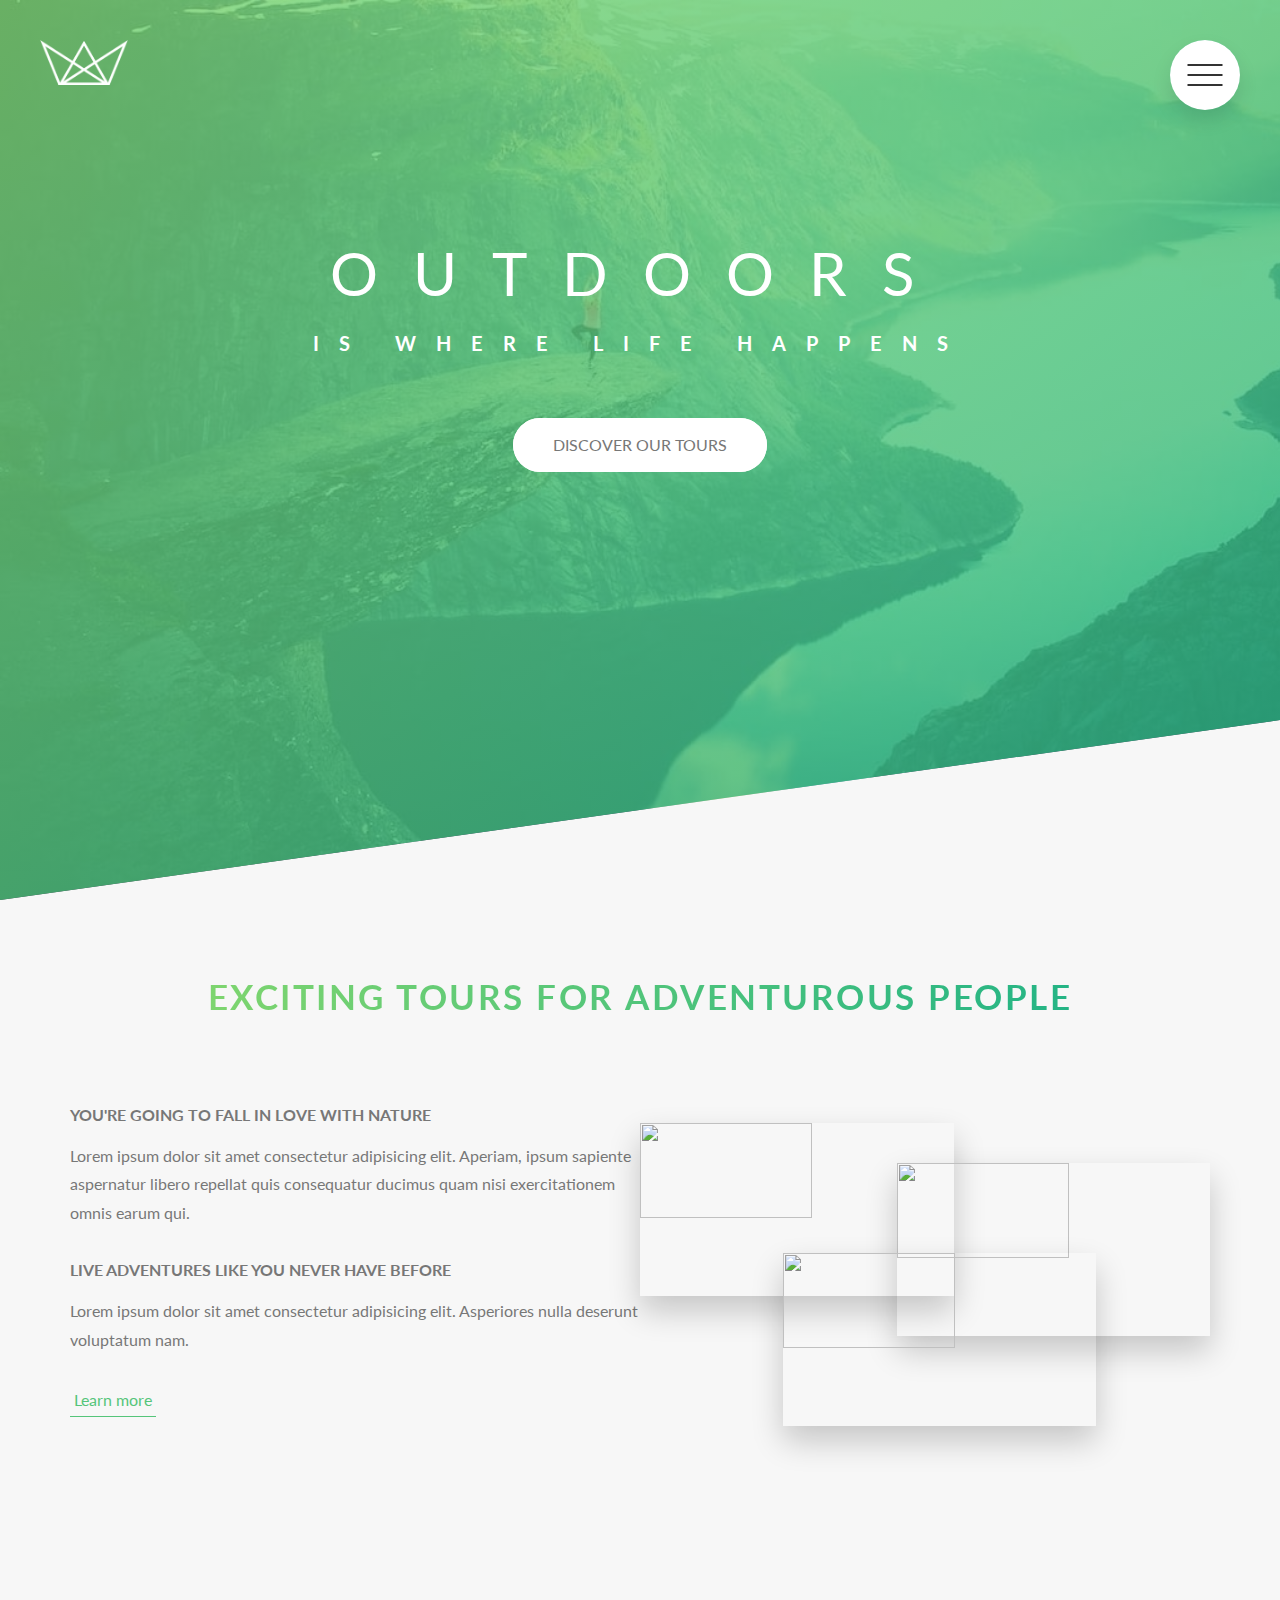
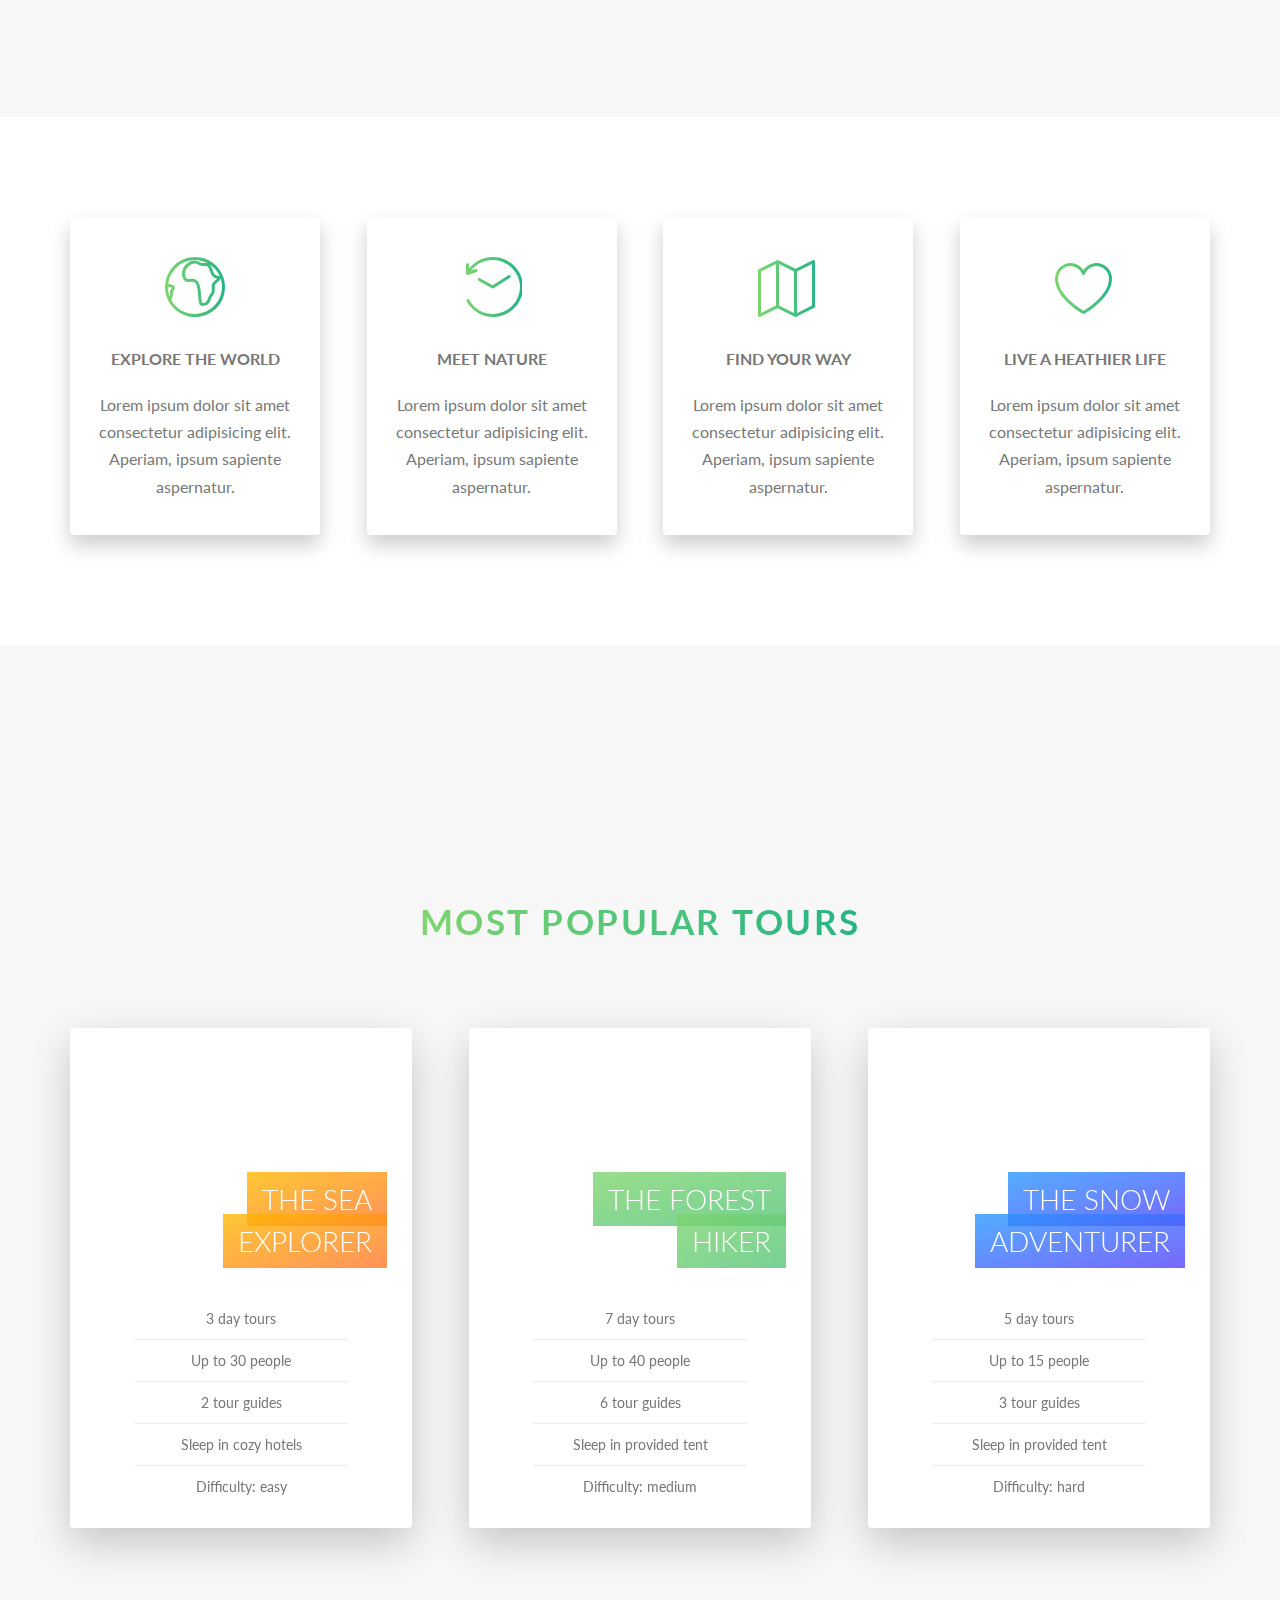
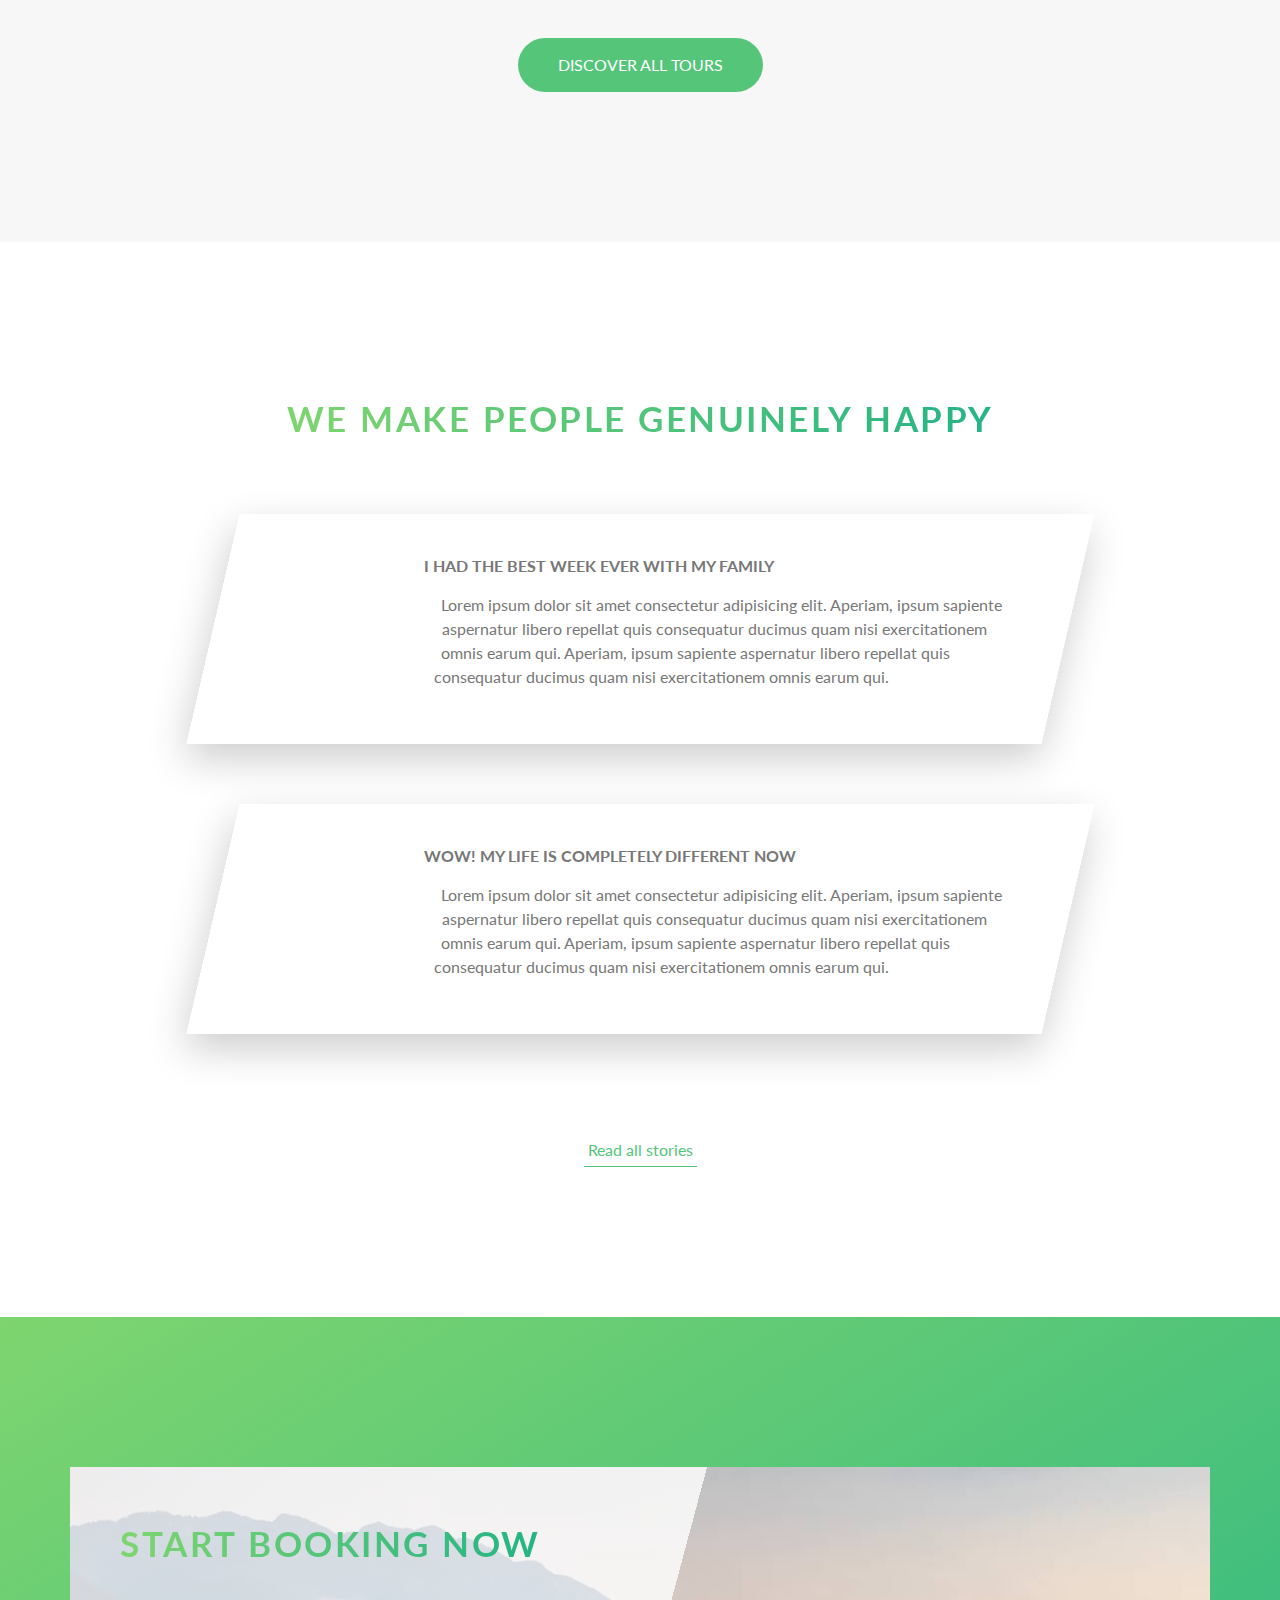
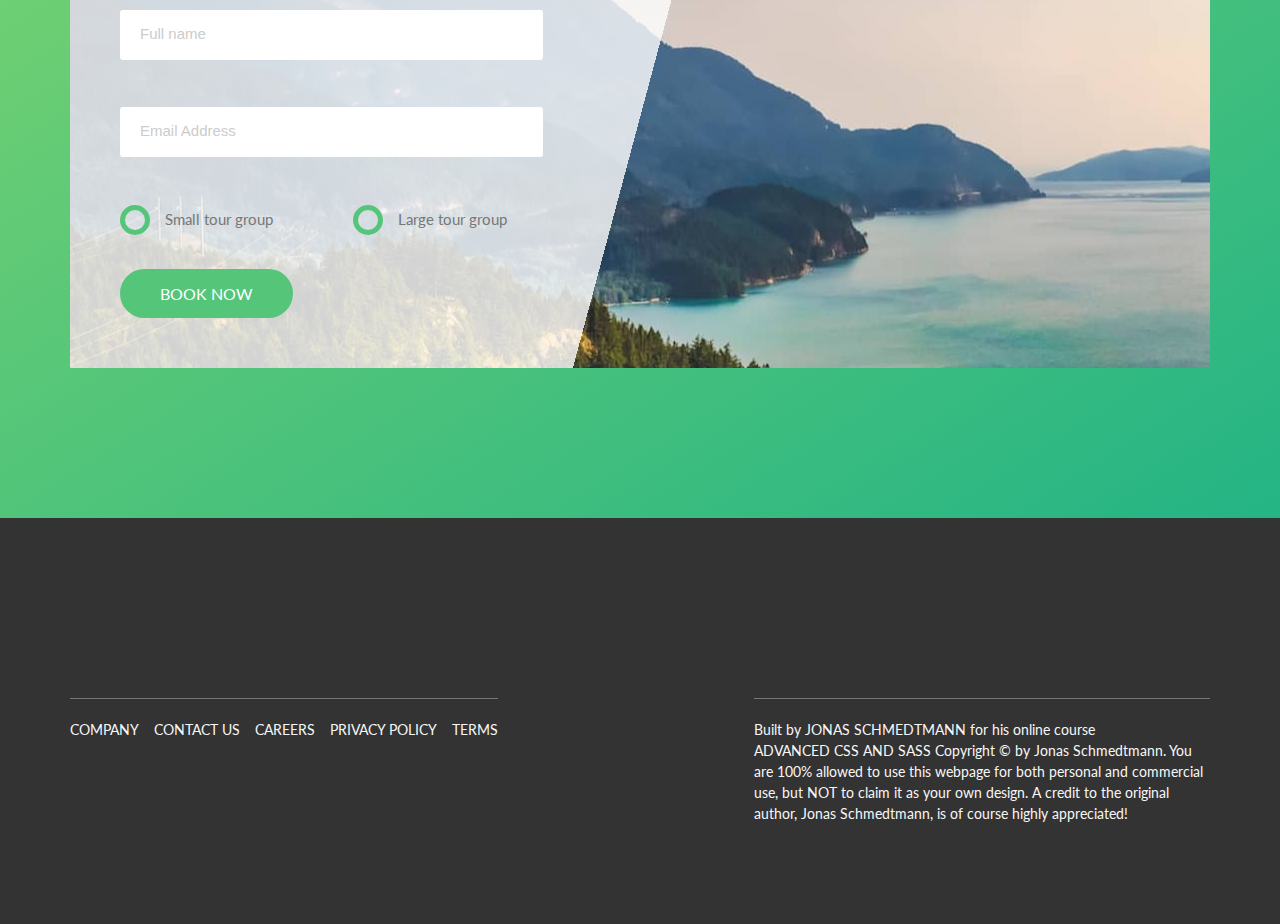
==== commit dd2b6941: "add lazy load" ====
--- a/index.html
+++ b/index.html
@@ -12,6 +12,8 @@
     <link rel="stylesheet" href="css/font.css">
     <link rel="stylesheet" href="css/responsive.css">
     <link rel="shortcut icon" type="image/png" href="img/favicon.png">
+
+    <script src="https://cdn.jsdelivr.net/npm/vanilla-lazyload@17.1.0/dist/lazyload.min.js"></script>
 
     <title>Natours | Exciting tours for adventurous people</title>
   </head>
@@ -74,16 +76,20 @@
             </div>
             <div class="col">
               <div class="about__image-box">
-                <img src="img/nat-1.jpg" class="about__img img--1">
-                <img src="img/nat-2.jpg" class="about__img img--2">
-                <img src="img/nat-3.jpg" class="about__img img--3">
-              </div>
-            </div>
-          </div>
-        </div>
-      </section>
-
-      <section class="section-features">
+                <img data-src="img/nat-1.jpg" src="" class="lazy about__img img--1">
+                <img data-src="img/nat-2.jpg" src="" class="lazy about__img img--2">
+                <img data-src="img/nat-3.jpg" src="" class="lazy about__img img--3">
+              </div>
+            </div>
+          </div>
+        </div>
+      </section>
+
+      <section
+        class="section-features lazy"
+        data-bg-multi="linear-gradient(to bottom right, rgba(126, 213, 111, 0.8),
+                  rgba(36, 180, 132, 0.8)),
+                  url('img/nat-4.jpg')">
         <div class="container">
           <div class="row justify-content-between">
               <div class="feature-box col">
@@ -135,7 +141,10 @@
             <div class="col">
               <div class="tour__card tour--1">
                 <div class="tour__card__front">
-                  <div class="tour__card__bg">&nbsp;</div>
+                  <div
+                    class="tour__card__bg lazy"
+                    data-bg-multi="linear-gradient(to right bottom, #ffb900, #ff7730), url(img/nat-5.jpg)"
+                    >&nbsp;</div>
                   <div class="tour__card__head">
                     <h4>The Sea Explorer</h4>
                   </div>
@@ -157,7 +166,10 @@
             <div class="col">
               <div class="tour__card tour--2">
                 <div class="tour__card__front">
-                  <div class="tour__card__bg">&nbsp;</div>
+                  <div
+                    class="tour__card__bg lazy"
+                    data-bg-multi="linear-gradient(to right bottom, #7ed56f, #55c57a), url(img/nat-6.jpg)"
+                    >&nbsp;</div>
                   <div class="tour__card__head">
                     <h4>The Forest Hiker</h4>
                   </div>
@@ -179,7 +191,10 @@
             <div class="col">
               <div class="tour__card tour--3">
                 <div class="tour__card__front">
-                  <div class="tour__card__bg">&nbsp;</div>
+                  <div
+                    class="tour__card__bg lazy"
+                    data-bg-multi="linear-gradient(to right bottom, #2998ff, #5643fa), url(img/nat-7.jpg)"
+                    >&nbsp;</div>
                   <div class="tour__card__head">
                     <h4>The Snow Adventurer</h4>
                   </div>
@@ -207,9 +222,9 @@
 
       <section class="section-stories">
         <div class="video__bg">
-          <video loop muted autoplay>
-            <source src="img/video.mp4" type="video/mp4">
-            <source src="img/video.webm" type="video/webm">
+          <video loop muted autoplay class="lazy">
+            <source data-src="img/video.mp4" type="video/mp4">
+            <source data-src="img/video.webm" type="video/webm">
             Your browser not support video
           </video>
         </div>
@@ -220,7 +235,7 @@
           <div class="story-box">
             <div class="story__content clearfix">
               <figure class="story__content__img">
-                <img src="img/nat-8.jpg" alt="Mary Smith">
+                <img class="lazy" data-src="img/nat-8.jpg" alt="Mary Smith">
                 <figcaption>Mary Smith</figcaption>
               </figure>
               <div class="story__content__text">
@@ -236,7 +251,7 @@
           <div class="story-box">
             <div class="story__content clearfix">
               <figure class="story__content__img">
-                <img src="img/nat-9.jpg" alt="John Doe">
+                <img class="lazy" data-src="img/nat-9.jpg" alt="John Doe">
                 <figcaption>John Doe</figcaption>
               </figure>
               <div class="story__content__text">
@@ -294,7 +309,7 @@
     </main>
     <footer>
       <div class="footer__logo">
-        <img src="img/logo-green-2x.png">
+        <img class="lazy" data-src="img/logo-green-2x.png">
       </div>
       <div class="container footer__content">
         <ul class="footer__navigation">
@@ -326,5 +341,17 @@
         </div>
       </div>
     </footer>
+        <script>
+      (function () {
+
+        var ll = new LazyLoad({
+          class_applied: "lz-applied",
+          class_loading: "lz-loading",
+          class_loaded: "lz-loaded",
+          class_error: "lz-error",
+          // Assign the callbacks defined above
+        });
+      })();
+    </script>
   </body>
 </html>
--- a/css/style.css
+++ b/css/style.css
@@ -277,8 +277,6 @@
 .section-features {
   padding: 20rem 0;
   width: 100%;
-  background-image: linear-gradient(to bottom right, rgba(126, 213, 111, 0.8), rgba(36, 180, 132, 0.8)),
-                    url('../img/nat-4.jpg');
   background-size: cover;
   transform: skewY(-7deg);
   margin-top: -10rem;
@@ -389,21 +387,19 @@
   clip-path: polygon(0 0, 0 100%, 100% 85%, 100% 0);
   border-top-left-radius: 4px;
   border-top-right-radius: 4px;
+  background-size: cover;
 }
 
 .tour__card.tour--1 .tour__card__bg {
-  background: linear-gradient(to right bottom, #ffb900, #ff7730), url(../img/nat-5.jpg);
-  background-size: cover;
+  /*background: linear-gradient(to right bottom, #ffb900, #ff7730), url(../img/nat-5.jpg);*/
 }
 
 .tour__card.tour--2 .tour__card__bg {
-  background: linear-gradient(to right bottom, #7ed56f, #55c57a), url(../img/nat-6.jpg);
-  background-size: cover;
+  /*background: linear-gradient(to right bottom, #7ed56f, #55c57a), url(../img/nat-6.jpg);*/
 }
 
 .tour__card.tour--3 .tour__card__bg {
-  background: linear-gradient(to right bottom, #2998ff, #5643fa), url(../img/nat-7.jpg);
-  background-size: cover;
+  /*background: linear-gradient(to right bottom, #2998ff, #5643fa), url(../img/nat-7.jpg);*/
 }
 
 .tour__card .tour__card__head {
